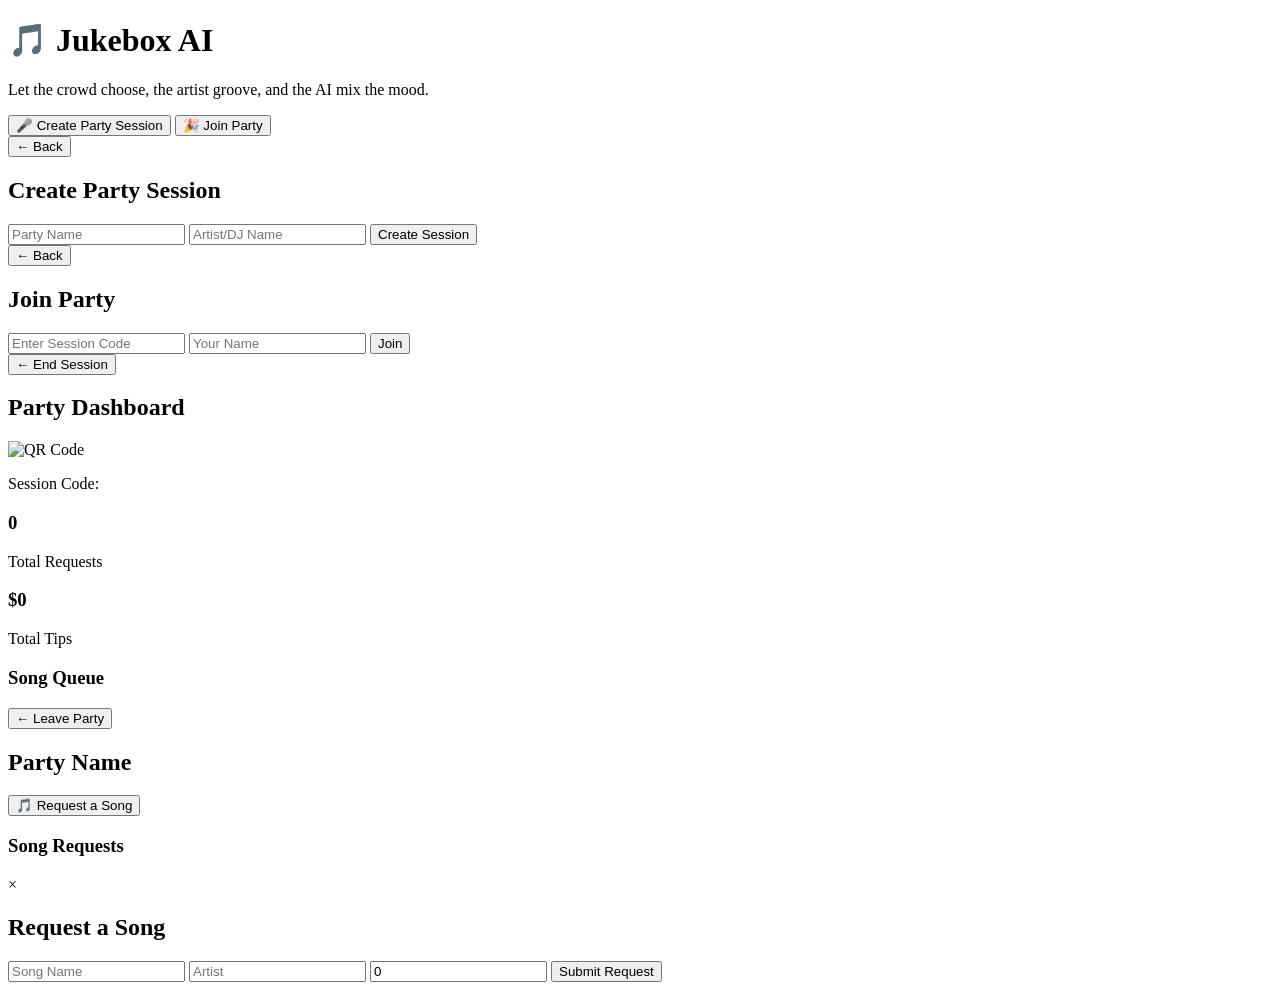
==== frontend/index.html @ 4f9c00af "Add AI DJ capabilities and enhance session management features Introduce AIDJAgent class for playlis" ====
<!DOCTYPE html>
<html lang="en">
<head>
    <meta charset="UTF-8">
    <meta name="viewport" content="width=device-width, initial-scale=1.0">
    <title>Jukebox AI - Party Music Platform</title>
    <link rel="stylesheet" href="/styles.css">
</head>
<body>
    <div id="app">
        <div id="home-screen" class="screen active">
            <div class="container">
                <h1>🎵 Jukebox AI</h1>
                <p class="tagline">Let the crowd choose, the artist groove, and the AI mix the mood.</p>
                
                <div class="button-group">
                    <button class="btn btn-primary" onclick="showScreen('create-screen')">
                        🎤 Create Party Session
                    </button>
                    <button class="btn btn-secondary" onclick="showScreen('join-screen')">
                        🎉 Join Party
                    </button>
                </div>
            </div>
        </div>

        <div id="create-screen" class="screen">
            <div class="container">
                <button class="btn-back" onclick="showScreen('home-screen')">← Back</button>
                <h2>Create Party Session</h2>
                <form onsubmit="createSession(event)">
                    <input type="text" id="party-name" placeholder="Party Name" required>
                    <input type="text" id="artist-name" placeholder="Artist/DJ Name" required>
                    <button type="submit" class="btn btn-primary">Create Session</button>
                </form>
            </div>
        </div>

        <div id="join-screen" class="screen">
            <div class="container">
                <button class="btn-back" onclick="showScreen('home-screen')">← Back</button>
                <h2>Join Party</h2>
                <form onsubmit="joinSession(event)">
                    <input type="text" id="session-code" placeholder="Enter Session Code" required>
                    <input type="text" id="guest-name" placeholder="Your Name" required>
                    <button type="submit" class="btn btn-primary">Join</button>
                </form>
            </div>
        </div>

        <div id="artist-screen" class="screen">
            <div class="container">
                <button class="btn-back" onclick="endSession()">← End Session</button>
                <h2 id="artist-party-name">Party Dashboard</h2>
                <div class="session-info">
                    <div class="qr-container">
                        <img id="qr-code" src="" alt="QR Code">
                        <p>Session Code: <strong id="session-code-display"></strong></p>
                    </div>
                </div>

                <div class="stats">
                    <div class="stat-card">
                        <h3 id="total-requests">0</h3>
                        <p>Total Requests</p>
                    </div>
                    <div class="stat-card">
                        <h3 id="total-tips">$0</h3>
                        <p>Total Tips</p>
                    </div>
                </div>

                <div class="requests-section">
                    <h3>Song Queue</h3>
                    <div id="artist-queue"></div>
                </div>
            </div>
        </div>

        <div id="party-screen" class="screen">
            <div class="container">
                <button class="btn-back" onclick="leaveParty()">← Leave Party</button>
                <h2 id="party-name-display">Party Name</h2>
                
                <button class="btn btn-primary" onclick="showRequestForm()">
                    🎵 Request a Song
                </button>

                <div id="voting-banner" class="voting-banner" style="display: none;">
                    <h3>🗳️ Voting in Progress</h3>
                    <p>Time remaining: <span id="voting-timer">60s</span></p>
                </div>

                <div class="requests-section">
                    <h3>Song Requests</h3>
                    <div id="party-requests"></div>
                </div>
            </div>
        </div>

        <div id="request-modal" class="modal">
            <div class="modal-content">
                <span class="close" onclick="closeRequestForm()">&times;</span>
                <h2>Request a Song</h2>
                <form onsubmit="submitRequest(event)">
                    <input type="text" id="song-name" placeholder="Song Name" required>
                    <input type="text" id="song-artist" placeholder="Artist" required>
                    <input type="number" id="tip-amount" placeholder="Tip Amount ($)" min="0" step="0.01" value="0">
                    <button type="submit" class="btn btn-primary">Submit Request</button>
                </form>
            </div>
        </div>
    </div>

    <script src="/app.js"></script>
</body>
</html>
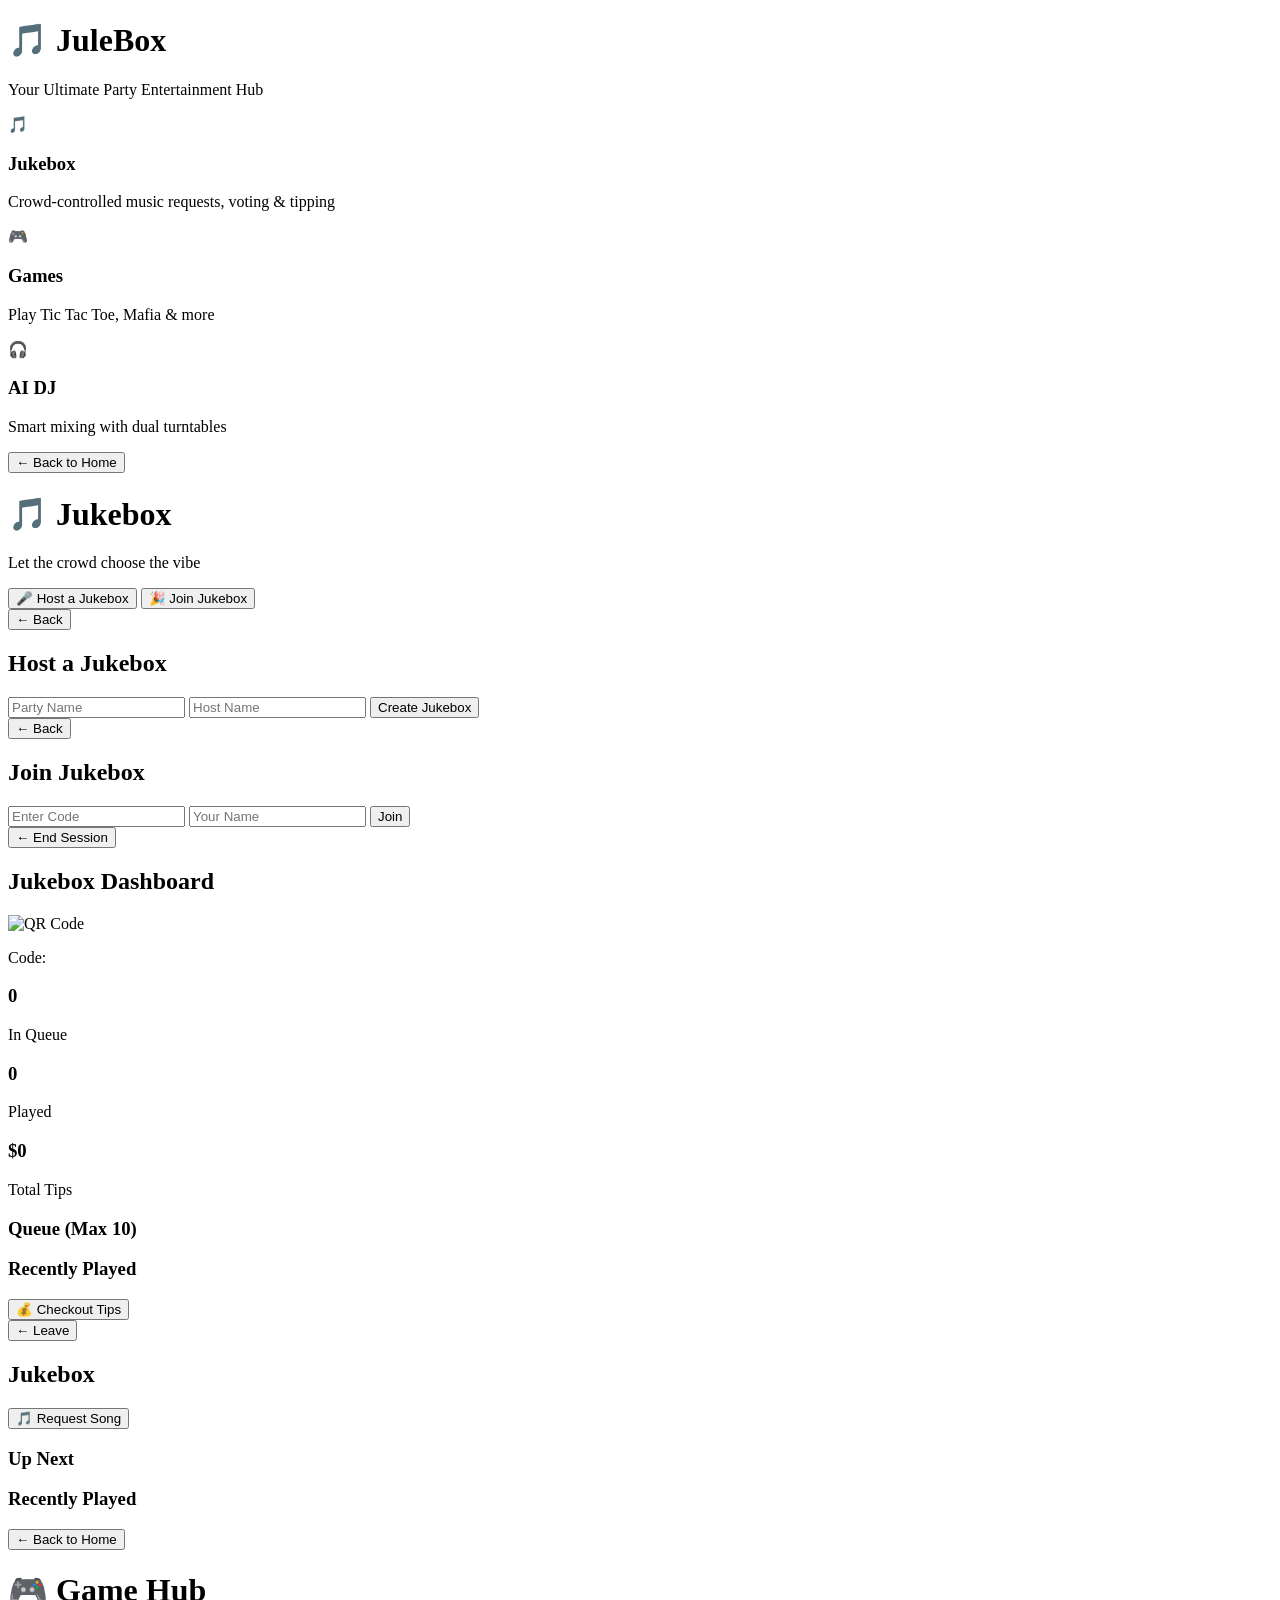
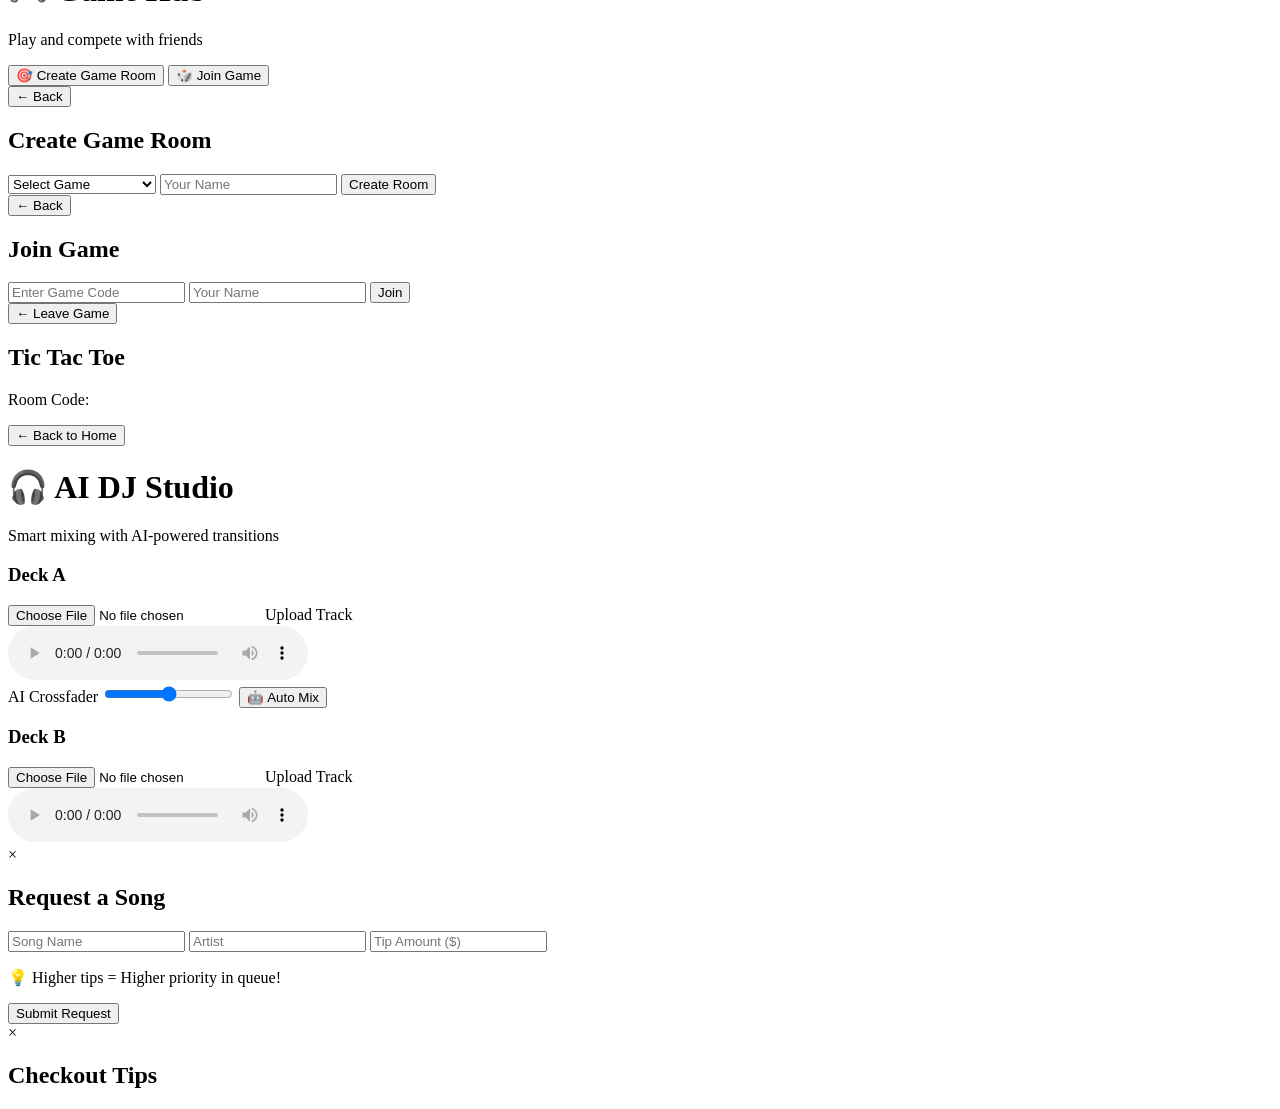
==== commit 40ee7c3c: "Add main navigation and theme-specific styling for app sections Implement a new main navigation stru" ====
--- a/frontend/index.html
+++ b/frontend/index.html
@@ -3,111 +3,254 @@
 <head>
     <meta charset="UTF-8">
     <meta name="viewport" content="width=device-width, initial-scale=1.0">
-    <title>Jukebox AI - Party Music Platform</title>
+    <title>JuleBox - Entertainment Platform</title>
     <link rel="stylesheet" href="/styles.css">
 </head>
 <body>
     <div id="app">
-        <div id="home-screen" class="screen active">
-            <div class="container">
-                <h1>🎵 Jukebox AI</h1>
-                <p class="tagline">Let the crowd choose, the artist groove, and the AI mix the mood.</p>
-                
-                <div class="button-group">
-                    <button class="btn btn-primary" onclick="showScreen('create-screen')">
-                        🎤 Create Party Session
+        <!-- Main Home Screen -->
+        <div id="main-home" class="screen active">
+            <div class="container">
+                <h1>🎵 JuleBox</h1>
+                <p class="tagline">Your Ultimate Party Entertainment Hub</p>
+                
+                <div class="section-cards">
+                    <div class="section-card jukebox-card" onclick="showSection('jukebox')">
+                        <div class="card-icon">🎵</div>
+                        <h3>Jukebox</h3>
+                        <p>Crowd-controlled music requests, voting & tipping</p>
+                    </div>
+                    
+                    <div class="section-card games-card" onclick="showSection('games')">
+                        <div class="card-icon">🎮</div>
+                        <h3>Games</h3>
+                        <p>Play Tic Tac Toe, Mafia & more</p>
+                    </div>
+                    
+                    <div class="section-card aidj-card" onclick="showSection('ai-dj')">
+                        <div class="card-icon">🎧</div>
+                        <h3>AI DJ</h3>
+                        <p>Smart mixing with dual turntables</p>
+                    </div>
+                </div>
+            </div>
+        </div>
+
+        <!-- JUKEBOX SECTION -->
+        <div id="jukebox-section" class="screen jukebox-theme">
+            <div class="container">
+                <button class="btn-back" onclick="backToHome()">← Back to Home</button>
+                
+                <div id="jukebox-home" class="sub-screen active">
+                    <h1>🎵 Jukebox</h1>
+                    <p class="tagline">Let the crowd choose the vibe</p>
+                    
+                    <div class="button-group">
+                        <button class="btn btn-primary" onclick="showJukeboxScreen('create-jukebox')">
+                            🎤 Host a Jukebox
+                        </button>
+                        <button class="btn btn-secondary" onclick="showJukeboxScreen('join-jukebox')">
+                            🎉 Join Jukebox
+                        </button>
+                    </div>
+                </div>
+
+                <div id="create-jukebox" class="sub-screen">
+                    <button class="btn-back" onclick="showJukeboxScreen('jukebox-home')">← Back</button>
+                    <h2>Host a Jukebox</h2>
+                    <form onsubmit="createJukebox(event)">
+                        <input type="text" id="jukebox-name" placeholder="Party Name" required>
+                        <input type="text" id="host-name" placeholder="Host Name" required>
+                        <button type="submit" class="btn btn-primary">Create Jukebox</button>
+                    </form>
+                </div>
+
+                <div id="join-jukebox" class="sub-screen">
+                    <button class="btn-back" onclick="showJukeboxScreen('jukebox-home')">← Back</button>
+                    <h2>Join Jukebox</h2>
+                    <form onsubmit="joinJukebox(event)">
+                        <input type="text" id="jukebox-code" placeholder="Enter Code" required>
+                        <input type="text" id="guest-name-jukebox" placeholder="Your Name" required>
+                        <button type="submit" class="btn btn-primary">Join</button>
+                    </form>
+                </div>
+
+                <div id="host-dashboard" class="sub-screen">
+                    <button class="btn-back" onclick="endJukebox()">← End Session</button>
+                    <h2 id="host-jukebox-name">Jukebox Dashboard</h2>
+                    <div class="session-info">
+                        <div class="qr-container">
+                            <img id="jukebox-qr" src="" alt="QR Code">
+                            <p>Code: <strong id="jukebox-code-display"></strong></p>
+                        </div>
+                    </div>
+
+                    <div class="stats">
+                        <div class="stat-card">
+                            <h3 id="queue-count">0</h3>
+                            <p>In Queue</p>
+                        </div>
+                        <div class="stat-card">
+                            <h3 id="played-count">0</h3>
+                            <p>Played</p>
+                        </div>
+                        <div class="stat-card">
+                            <h3 id="host-tips">$0</h3>
+                            <p>Total Tips</p>
+                        </div>
+                    </div>
+
+                    <div class="jukebox-sections">
+                        <div class="jukebox-queue">
+                            <h3>Queue (Max 10)</h3>
+                            <div id="host-queue"></div>
+                        </div>
+                        <div class="jukebox-played">
+                            <h3>Recently Played</h3>
+                            <div id="host-played"></div>
+                        </div>
+                    </div>
+
+                    <button class="btn btn-checkout" onclick="showCheckout()">💰 Checkout Tips</button>
+                </div>
+
+                <div id="guest-jukebox" class="sub-screen">
+                    <button class="btn-back" onclick="leaveJukebox()">← Leave</button>
+                    <h2 id="guest-jukebox-name">Jukebox</h2>
+                    
+                    <button class="btn btn-primary" onclick="showRequestForm()">
+                        🎵 Request Song
                     </button>
-                    <button class="btn btn-secondary" onclick="showScreen('join-screen')">
-                        🎉 Join Party
-                    </button>
-                </div>
-            </div>
-        </div>
-
-        <div id="create-screen" class="screen">
-            <div class="container">
-                <button class="btn-back" onclick="showScreen('home-screen')">← Back</button>
-                <h2>Create Party Session</h2>
-                <form onsubmit="createSession(event)">
-                    <input type="text" id="party-name" placeholder="Party Name" required>
-                    <input type="text" id="artist-name" placeholder="Artist/DJ Name" required>
-                    <button type="submit" class="btn btn-primary">Create Session</button>
-                </form>
-            </div>
-        </div>
-
-        <div id="join-screen" class="screen">
-            <div class="container">
-                <button class="btn-back" onclick="showScreen('home-screen')">← Back</button>
-                <h2>Join Party</h2>
-                <form onsubmit="joinSession(event)">
-                    <input type="text" id="session-code" placeholder="Enter Session Code" required>
-                    <input type="text" id="guest-name" placeholder="Your Name" required>
-                    <button type="submit" class="btn btn-primary">Join</button>
-                </form>
-            </div>
-        </div>
-
-        <div id="artist-screen" class="screen">
-            <div class="container">
-                <button class="btn-back" onclick="endSession()">← End Session</button>
-                <h2 id="artist-party-name">Party Dashboard</h2>
-                <div class="session-info">
-                    <div class="qr-container">
-                        <img id="qr-code" src="" alt="QR Code">
-                        <p>Session Code: <strong id="session-code-display"></strong></p>
-                    </div>
-                </div>
-
-                <div class="stats">
-                    <div class="stat-card">
-                        <h3 id="total-requests">0</h3>
-                        <p>Total Requests</p>
-                    </div>
-                    <div class="stat-card">
-                        <h3 id="total-tips">$0</h3>
-                        <p>Total Tips</p>
-                    </div>
-                </div>
-
-                <div class="requests-section">
-                    <h3>Song Queue</h3>
-                    <div id="artist-queue"></div>
-                </div>
-            </div>
-        </div>
-
-        <div id="party-screen" class="screen">
-            <div class="container">
-                <button class="btn-back" onclick="leaveParty()">← Leave Party</button>
-                <h2 id="party-name-display">Party Name</h2>
-                
-                <button class="btn btn-primary" onclick="showRequestForm()">
-                    🎵 Request a Song
-                </button>
-
-                <div id="voting-banner" class="voting-banner" style="display: none;">
-                    <h3>🗳️ Voting in Progress</h3>
-                    <p>Time remaining: <span id="voting-timer">60s</span></p>
-                </div>
-
-                <div class="requests-section">
-                    <h3>Song Requests</h3>
-                    <div id="party-requests"></div>
-                </div>
-            </div>
-        </div>
-
+
+                    <div class="jukebox-sections">
+                        <div class="jukebox-queue">
+                            <h3>Up Next</h3>
+                            <div id="guest-queue"></div>
+                        </div>
+                        <div class="jukebox-played">
+                            <h3>Recently Played</h3>
+                            <div id="guest-played"></div>
+                        </div>
+                    </div>
+                </div>
+            </div>
+        </div>
+
+        <!-- GAMES SECTION -->
+        <div id="games-section" class="screen games-theme">
+            <div class="container">
+                <button class="btn-back" onclick="backToHome()">← Back to Home</button>
+                
+                <div id="games-home" class="sub-screen active">
+                    <h1>🎮 Game Hub</h1>
+                    <p class="tagline">Play and compete with friends</p>
+                    
+                    <div class="button-group">
+                        <button class="btn btn-primary" onclick="showGamesScreen('create-game')">
+                            🎯 Create Game Room
+                        </button>
+                        <button class="btn btn-secondary" onclick="showGamesScreen('join-game')">
+                            🎲 Join Game
+                        </button>
+                    </div>
+                </div>
+
+                <div id="create-game" class="sub-screen">
+                    <button class="btn-back" onclick="showGamesScreen('games-home')">← Back</button>
+                    <h2>Create Game Room</h2>
+                    <form onsubmit="createGameRoom(event)">
+                        <select id="game-type" required>
+                            <option value="">Select Game</option>
+                            <option value="tictactoe">Tic Tac Toe</option>
+                            <option value="mafia" disabled>Mafia (Coming Soon)</option>
+                        </select>
+                        <input type="text" id="game-host-name" placeholder="Your Name" required>
+                        <button type="submit" class="btn btn-primary">Create Room</button>
+                    </form>
+                </div>
+
+                <div id="join-game" class="sub-screen">
+                    <button class="btn-back" onclick="showGamesScreen('games-home')">← Back</button>
+                    <h2>Join Game</h2>
+                    <form onsubmit="joinGameRoom(event)">
+                        <input type="text" id="game-code" placeholder="Enter Game Code" required>
+                        <input type="text" id="game-player-name" placeholder="Your Name" required>
+                        <button type="submit" class="btn btn-primary">Join</button>
+                    </form>
+                </div>
+
+                <div id="tictactoe-game" class="sub-screen">
+                    <button class="btn-back" onclick="leaveGame()">← Leave Game</button>
+                    <h2>Tic Tac Toe</h2>
+                    <div class="game-info">
+                        <p>Room Code: <strong id="ttt-room-code"></strong></p>
+                        <p id="ttt-turn-info"></p>
+                    </div>
+                    <div id="tictactoe-board" class="ttt-board"></div>
+                    <p id="ttt-result"></p>
+                </div>
+            </div>
+        </div>
+
+        <!-- AI DJ SECTION -->
+        <div id="aidj-section" class="screen aidj-theme">
+            <div class="container">
+                <button class="btn-back" onclick="backToHome()">← Back to Home</button>
+                
+                <h1>🎧 AI DJ Studio</h1>
+                <p class="tagline">Smart mixing with AI-powered transitions</p>
+                
+                <div class="turntables">
+                    <div class="turntable">
+                        <h3>Deck A</h3>
+                        <div class="track-upload">
+                            <input type="file" id="deck-a-file" accept="audio/*" onchange="loadTrack('a', this)">
+                            <label for="deck-a-file">Upload Track</label>
+                        </div>
+                        <div id="deck-a-info" class="track-info"></div>
+                        <audio id="deck-a-player" controls></audio>
+                    </div>
+                    
+                    <div class="crossfader">
+                        <label>AI Crossfader</label>
+                        <input type="range" id="crossfader" min="0" max="100" value="50">
+                        <button class="btn btn-primary" onclick="aiAutoMix()">🤖 Auto Mix</button>
+                    </div>
+                    
+                    <div class="turntable">
+                        <h3>Deck B</h3>
+                        <div class="track-upload">
+                            <input type="file" id="deck-b-file" accept="audio/*" onchange="loadTrack('b', this)">
+                            <label for="deck-b-file">Upload Track</label>
+                        </div>
+                        <div id="deck-b-info" class="track-info"></div>
+                        <audio id="deck-b-player" controls></audio>
+                    </div>
+                </div>
+            </div>
+        </div>
+
+        <!-- Request Modal -->
         <div id="request-modal" class="modal">
-            <div class="modal-content">
+            <div class="modal-content jukebox-modal">
                 <span class="close" onclick="closeRequestForm()">&times;</span>
                 <h2>Request a Song</h2>
-                <form onsubmit="submitRequest(event)">
+                <form onsubmit="submitSongRequest(event)">
                     <input type="text" id="song-name" placeholder="Song Name" required>
                     <input type="text" id="song-artist" placeholder="Artist" required>
-                    <input type="number" id="tip-amount" placeholder="Tip Amount ($)" min="0" step="0.01" value="0">
+                    <input type="number" id="tip-amount" placeholder="Tip Amount ($)" min="1" step="0.01" required>
+                    <p class="tip-note">💡 Higher tips = Higher priority in queue!</p>
                     <button type="submit" class="btn btn-primary">Submit Request</button>
                 </form>
+            </div>
+        </div>
+
+        <!-- Checkout Modal -->
+        <div id="checkout-modal" class="modal">
+            <div class="modal-content">
+                <span class="close" onclick="closeCheckout()">&times;</span>
+                <h2>Checkout Tips</h2>
+                <div id="checkout-info"></div>
             </div>
         </div>
     </div>
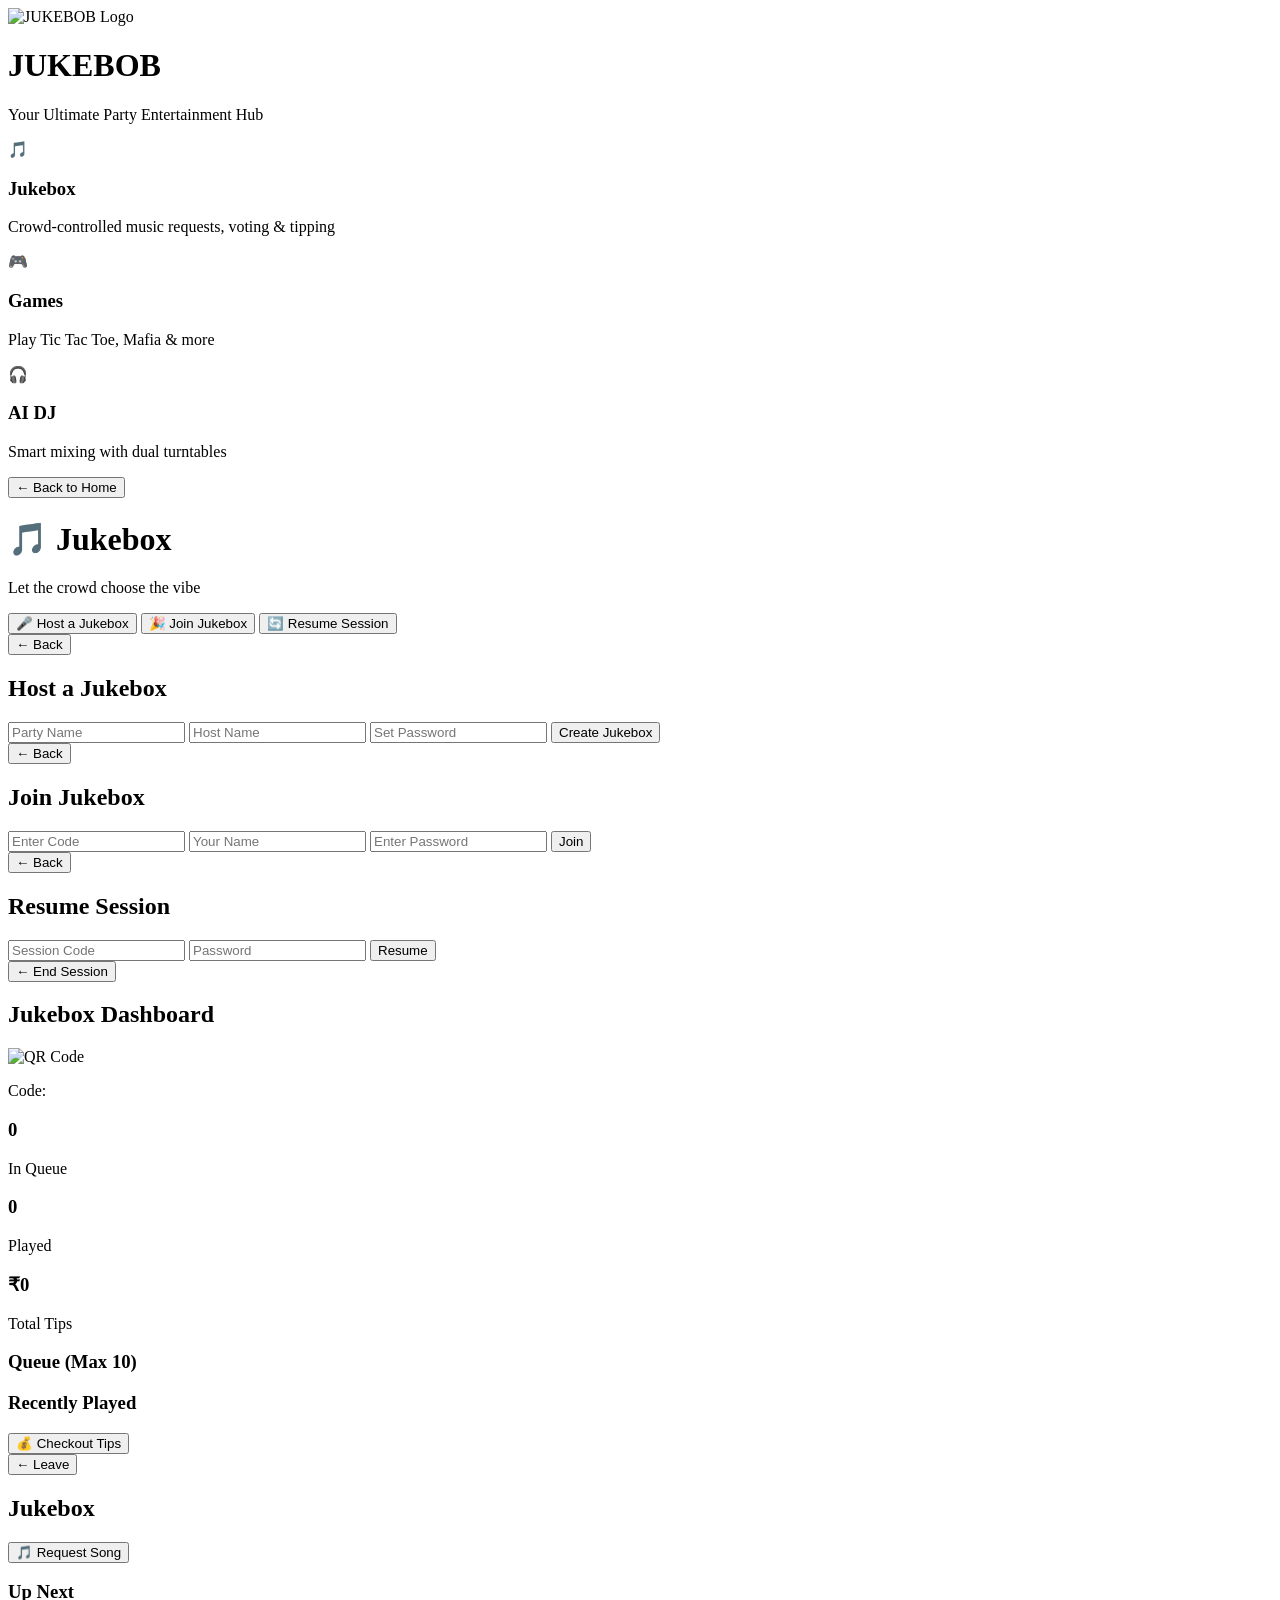
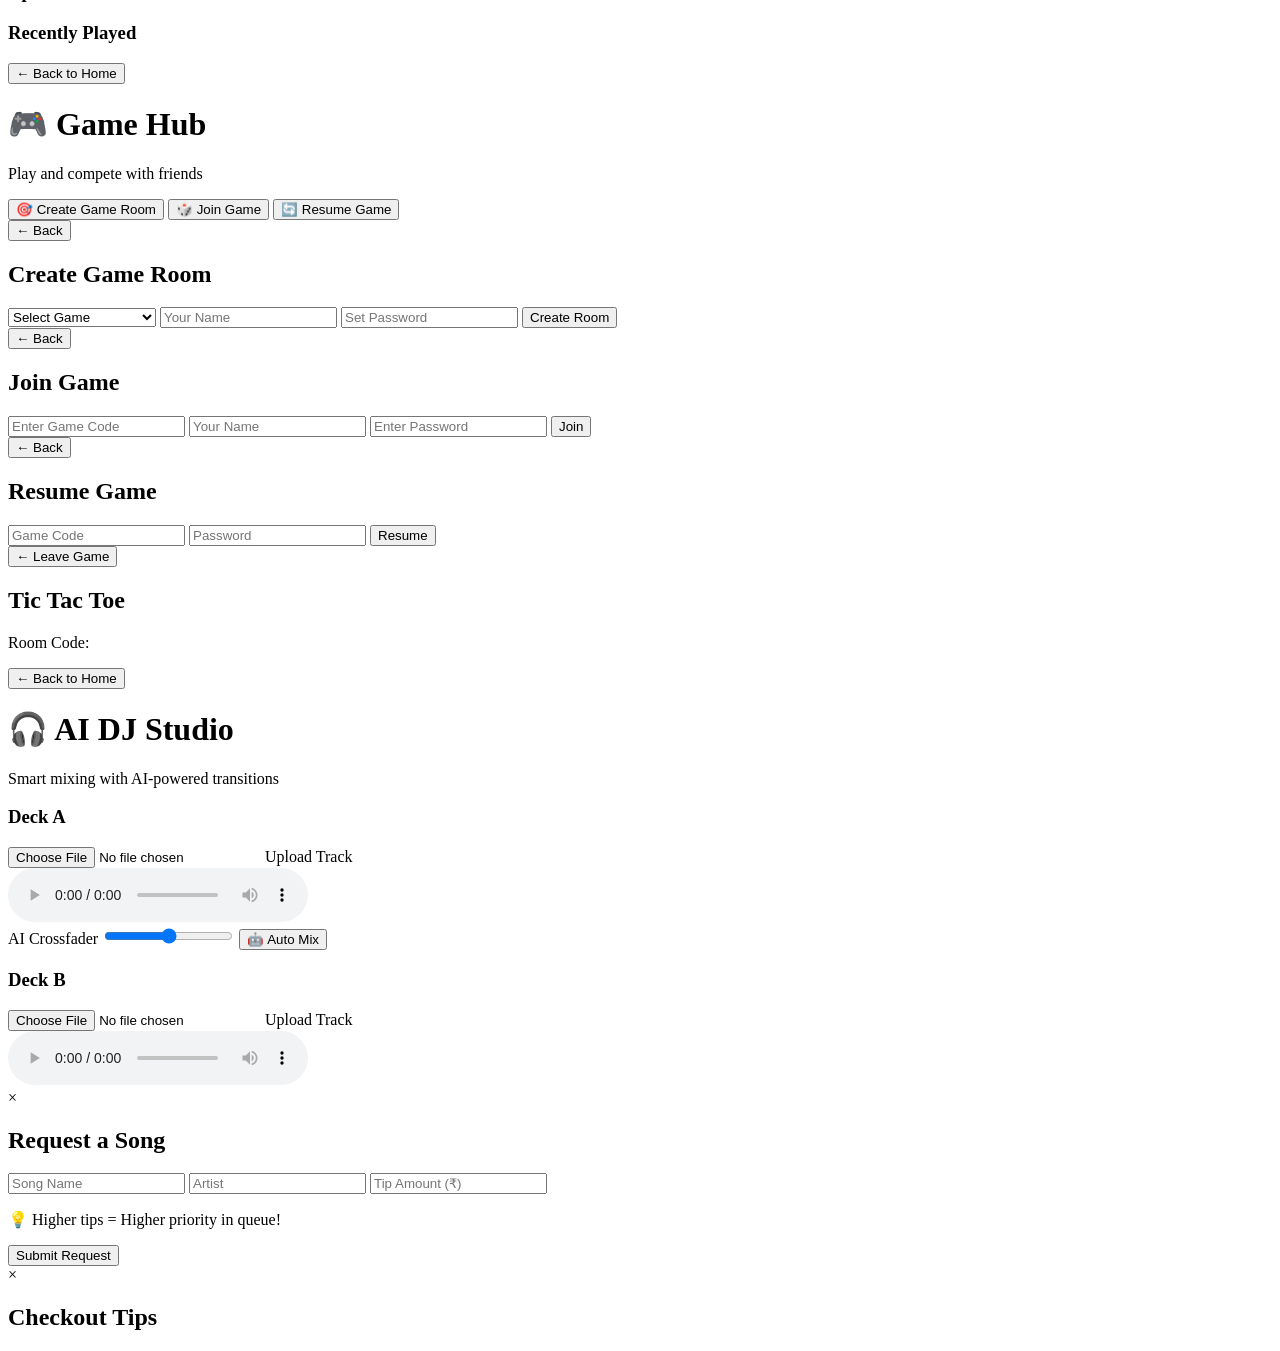
==== commit 595ae6a2: "Enhance jukebox and game sessions with passwords and history persistence Implement password protecti" ====
--- a/frontend/index.html
+++ b/frontend/index.html
@@ -3,15 +3,17 @@
 <head>
     <meta charset="UTF-8">
     <meta name="viewport" content="width=device-width, initial-scale=1.0">
-    <title>JuleBox - Entertainment Platform</title>
+    <title>JUKEBOB - Entertainment Platform</title>
     <link rel="stylesheet" href="/styles.css">
+    <link rel="icon" href="/icon.png" type="image/png">
 </head>
 <body>
     <div id="app">
         <!-- Main Home Screen -->
         <div id="main-home" class="screen active">
             <div class="container">
-                <h1>🎵 JuleBox</h1>
+                <img src="/logo.png" alt="JUKEBOB Logo" class="main-logo">
+                <h1>JUKEBOB</h1>
                 <p class="tagline">Your Ultimate Party Entertainment Hub</p>
                 
                 <div class="section-cards">
@@ -51,6 +53,9 @@
                         </button>
                         <button class="btn btn-secondary" onclick="showJukeboxScreen('join-jukebox')">
                             🎉 Join Jukebox
+                        </button>
+                        <button class="btn btn-tertiary" onclick="showJukeboxScreen('resume-jukebox')">
+                            🔄 Resume Session
                         </button>
                     </div>
                 </div>
@@ -61,6 +66,7 @@
                     <form onsubmit="createJukebox(event)">
                         <input type="text" id="jukebox-name" placeholder="Party Name" required>
                         <input type="text" id="host-name" placeholder="Host Name" required>
+                        <input type="password" id="jukebox-password" placeholder="Set Password" required>
                         <button type="submit" class="btn btn-primary">Create Jukebox</button>
                     </form>
                 </div>
@@ -71,7 +77,18 @@
                     <form onsubmit="joinJukebox(event)">
                         <input type="text" id="jukebox-code" placeholder="Enter Code" required>
                         <input type="text" id="guest-name-jukebox" placeholder="Your Name" required>
+                        <input type="password" id="jukebox-join-password" placeholder="Enter Password" required>
                         <button type="submit" class="btn btn-primary">Join</button>
+                    </form>
+                </div>
+
+                <div id="resume-jukebox" class="sub-screen">
+                    <button class="btn-back" onclick="showJukeboxScreen('jukebox-home')">← Back</button>
+                    <h2>Resume Session</h2>
+                    <form onsubmit="resumeJukebox(event)">
+                        <input type="text" id="resume-jukebox-code" placeholder="Session Code" required>
+                        <input type="password" id="resume-jukebox-password" placeholder="Password" required>
+                        <button type="submit" class="btn btn-primary">Resume</button>
                     </form>
                 </div>
 
@@ -95,7 +112,7 @@
                             <p>Played</p>
                         </div>
                         <div class="stat-card">
-                            <h3 id="host-tips">$0</h3>
+                            <h3 id="host-tips">₹0</h3>
                             <p>Total Tips</p>
                         </div>
                     </div>
@@ -151,6 +168,9 @@
                         </button>
                         <button class="btn btn-secondary" onclick="showGamesScreen('join-game')">
                             🎲 Join Game
+                        </button>
+                        <button class="btn btn-tertiary" onclick="showGamesScreen('resume-game')">
+                            🔄 Resume Game
                         </button>
                     </div>
                 </div>
@@ -165,6 +185,7 @@
                             <option value="mafia" disabled>Mafia (Coming Soon)</option>
                         </select>
                         <input type="text" id="game-host-name" placeholder="Your Name" required>
+                        <input type="password" id="game-password" placeholder="Set Password" required>
                         <button type="submit" class="btn btn-primary">Create Room</button>
                     </form>
                 </div>
@@ -175,7 +196,18 @@
                     <form onsubmit="joinGameRoom(event)">
                         <input type="text" id="game-code" placeholder="Enter Game Code" required>
                         <input type="text" id="game-player-name" placeholder="Your Name" required>
+                        <input type="password" id="game-join-password" placeholder="Enter Password" required>
                         <button type="submit" class="btn btn-primary">Join</button>
+                    </form>
+                </div>
+
+                <div id="resume-game" class="sub-screen">
+                    <button class="btn-back" onclick="showGamesScreen('games-home')">← Back</button>
+                    <h2>Resume Game</h2>
+                    <form onsubmit="resumeGame(event)">
+                        <input type="text" id="resume-game-code" placeholder="Game Code" required>
+                        <input type="password" id="resume-game-password" placeholder="Password" required>
+                        <button type="submit" class="btn btn-primary">Resume</button>
                     </form>
                 </div>
 
@@ -193,7 +225,7 @@
         </div>
 
         <!-- AI DJ SECTION -->
-        <div id="aidj-section" class="screen aidj-theme">
+        <div id="ai-dj-section" class="screen aidj-theme">
             <div class="container">
                 <button class="btn-back" onclick="backToHome()">← Back to Home</button>
                 
@@ -238,7 +270,7 @@
                 <form onsubmit="submitSongRequest(event)">
                     <input type="text" id="song-name" placeholder="Song Name" required>
                     <input type="text" id="song-artist" placeholder="Artist" required>
-                    <input type="number" id="tip-amount" placeholder="Tip Amount ($)" min="1" step="0.01" required>
+                    <input type="number" id="tip-amount" placeholder="Tip Amount (₹)" min="1" step="0.01" required>
                     <p class="tip-note">💡 Higher tips = Higher priority in queue!</p>
                     <button type="submit" class="btn btn-primary">Submit Request</button>
                 </form>
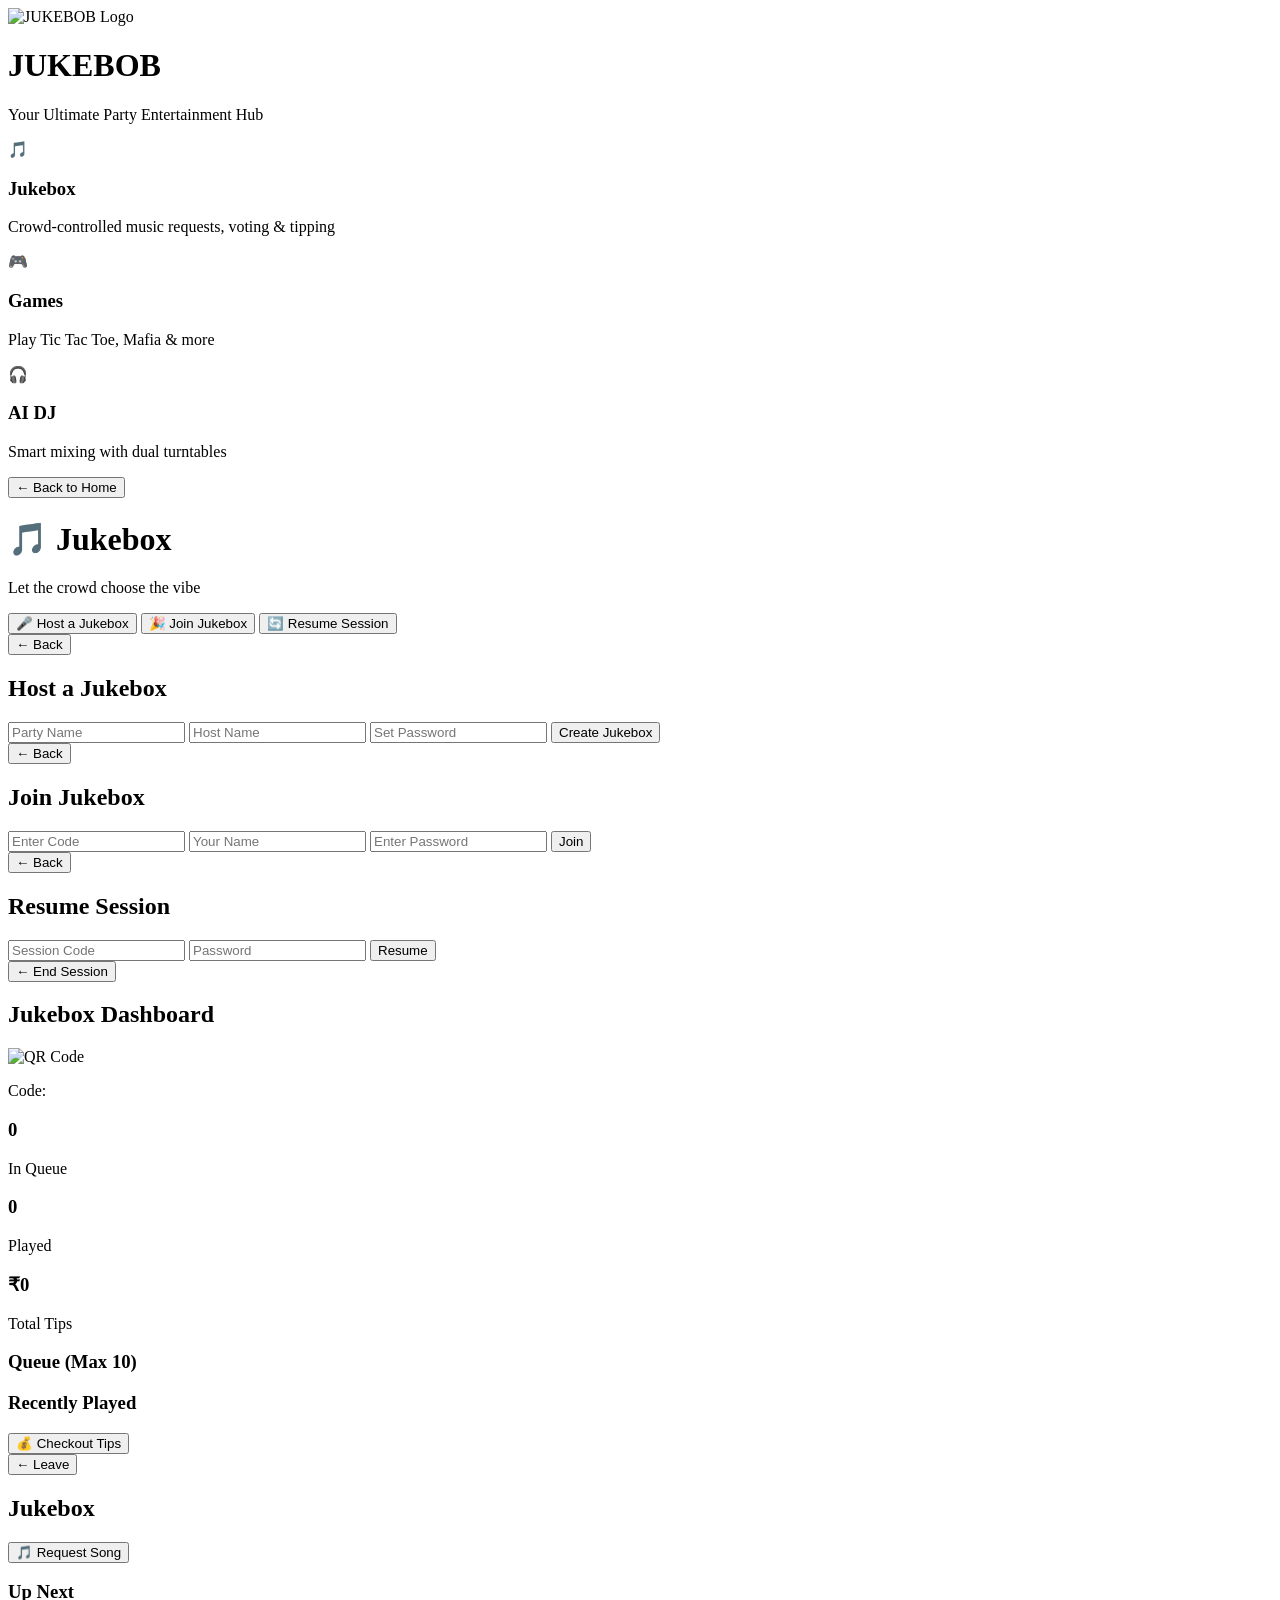
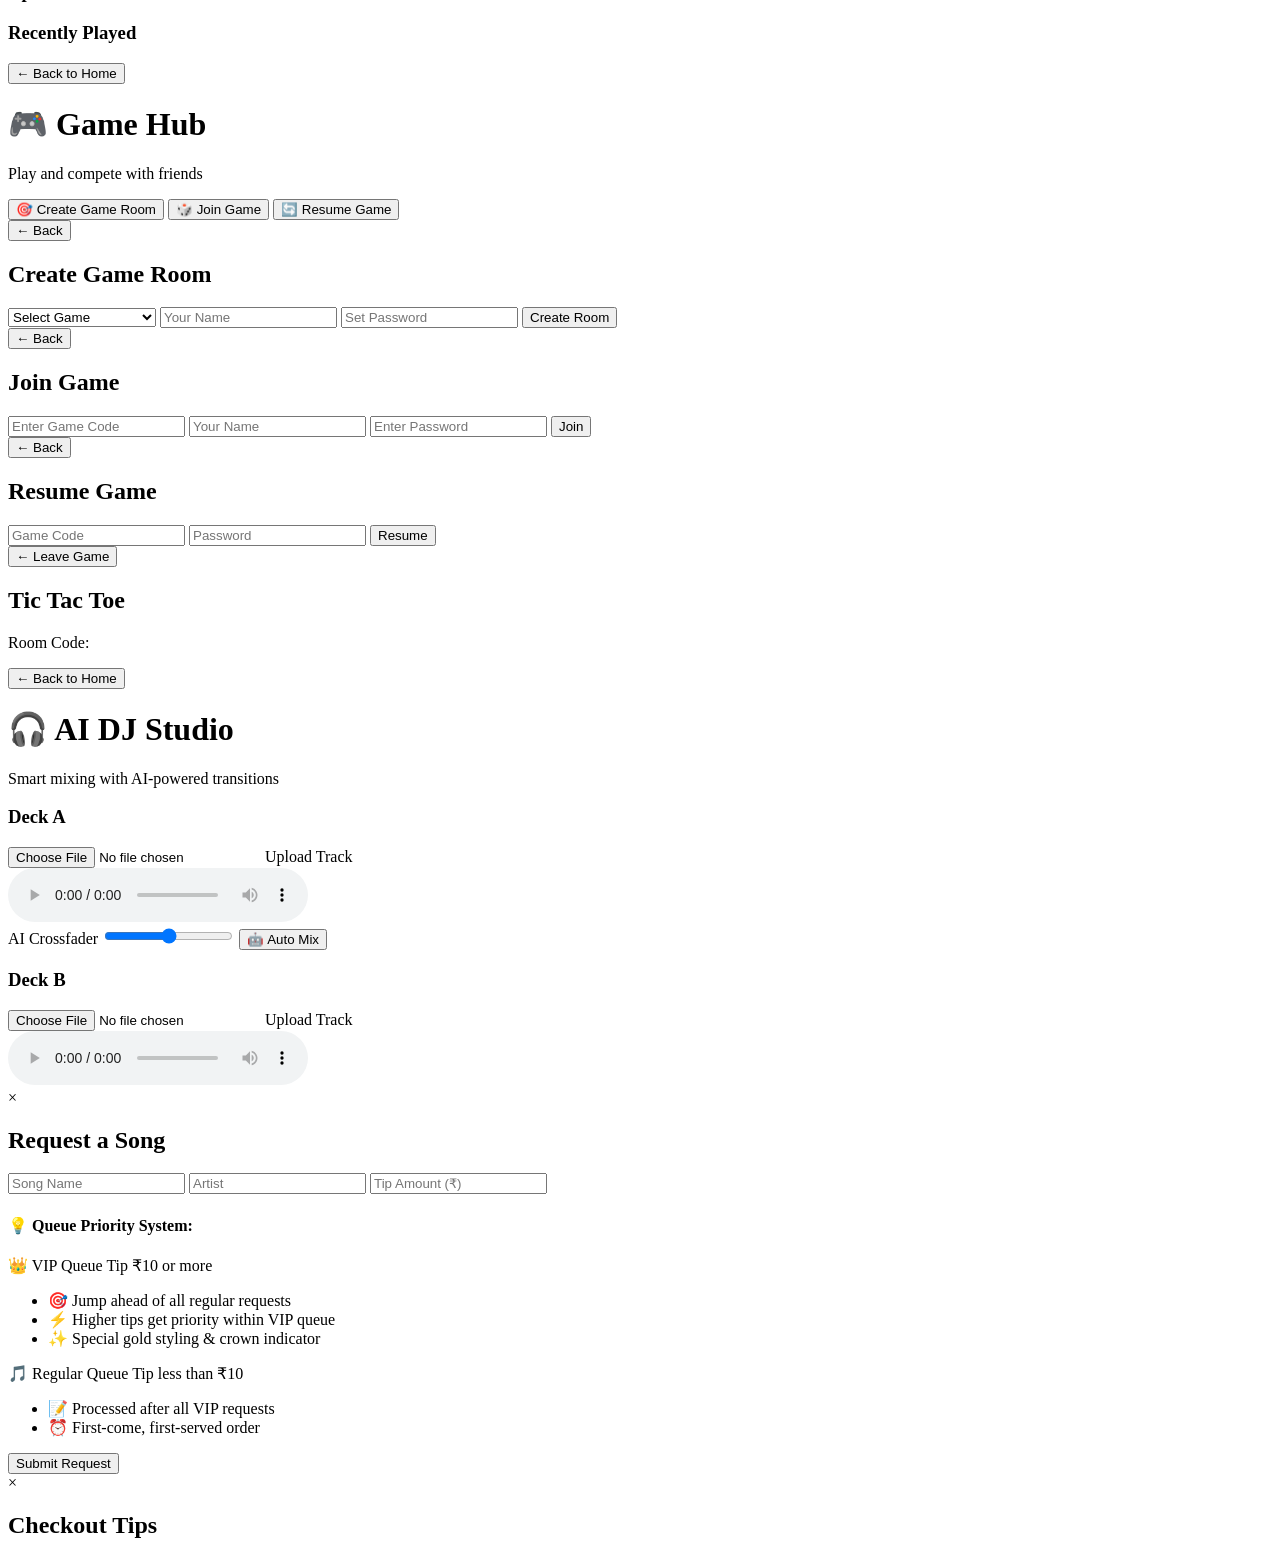
==== commit 5a0b6459: "Prioritize songs in the queue based on tip amount Segregates songs into VIP and Regular queues based" ====
--- a/frontend/index.html
+++ b/frontend/index.html
@@ -270,8 +270,29 @@
                 <form onsubmit="submitSongRequest(event)">
                     <input type="text" id="song-name" placeholder="Song Name" required>
                     <input type="text" id="song-artist" placeholder="Artist" required>
-                    <input type="number" id="tip-amount" placeholder="Tip Amount (₹)" min="1" step="0.01" required>
-                    <p class="tip-note">💡 Higher tips = Higher priority in queue!</p>
+                    <input type="number" id="tip-amount" placeholder="Tip Amount (₹)" min="0" step="0.01">
+                    
+                    <div class="vip-benefits-info">
+                        <h4>💡 Queue Priority System:</h4>
+                        <div class="queue-tier">
+                            <span class="tier-badge vip">👑 VIP Queue</span>
+                            <span class="tier-requirement">Tip ₹10 or more</span>
+                        </div>
+                        <ul class="benefits-list">
+                            <li>🎯 Jump ahead of all regular requests</li>
+                            <li>⚡ Higher tips get priority within VIP queue</li>
+                            <li>✨ Special gold styling & crown indicator</li>
+                        </ul>
+                        <div class="queue-tier">
+                            <span class="tier-badge regular">🎵 Regular Queue</span>
+                            <span class="tier-requirement">Tip less than ₹10</span>
+                        </div>
+                        <ul class="benefits-list">
+                            <li>📝 Processed after all VIP requests</li>
+                            <li>⏰ First-come, first-served order</li>
+                        </ul>
+                    </div>
+                    
                     <button type="submit" class="btn btn-primary">Submit Request</button>
                 </form>
             </div>
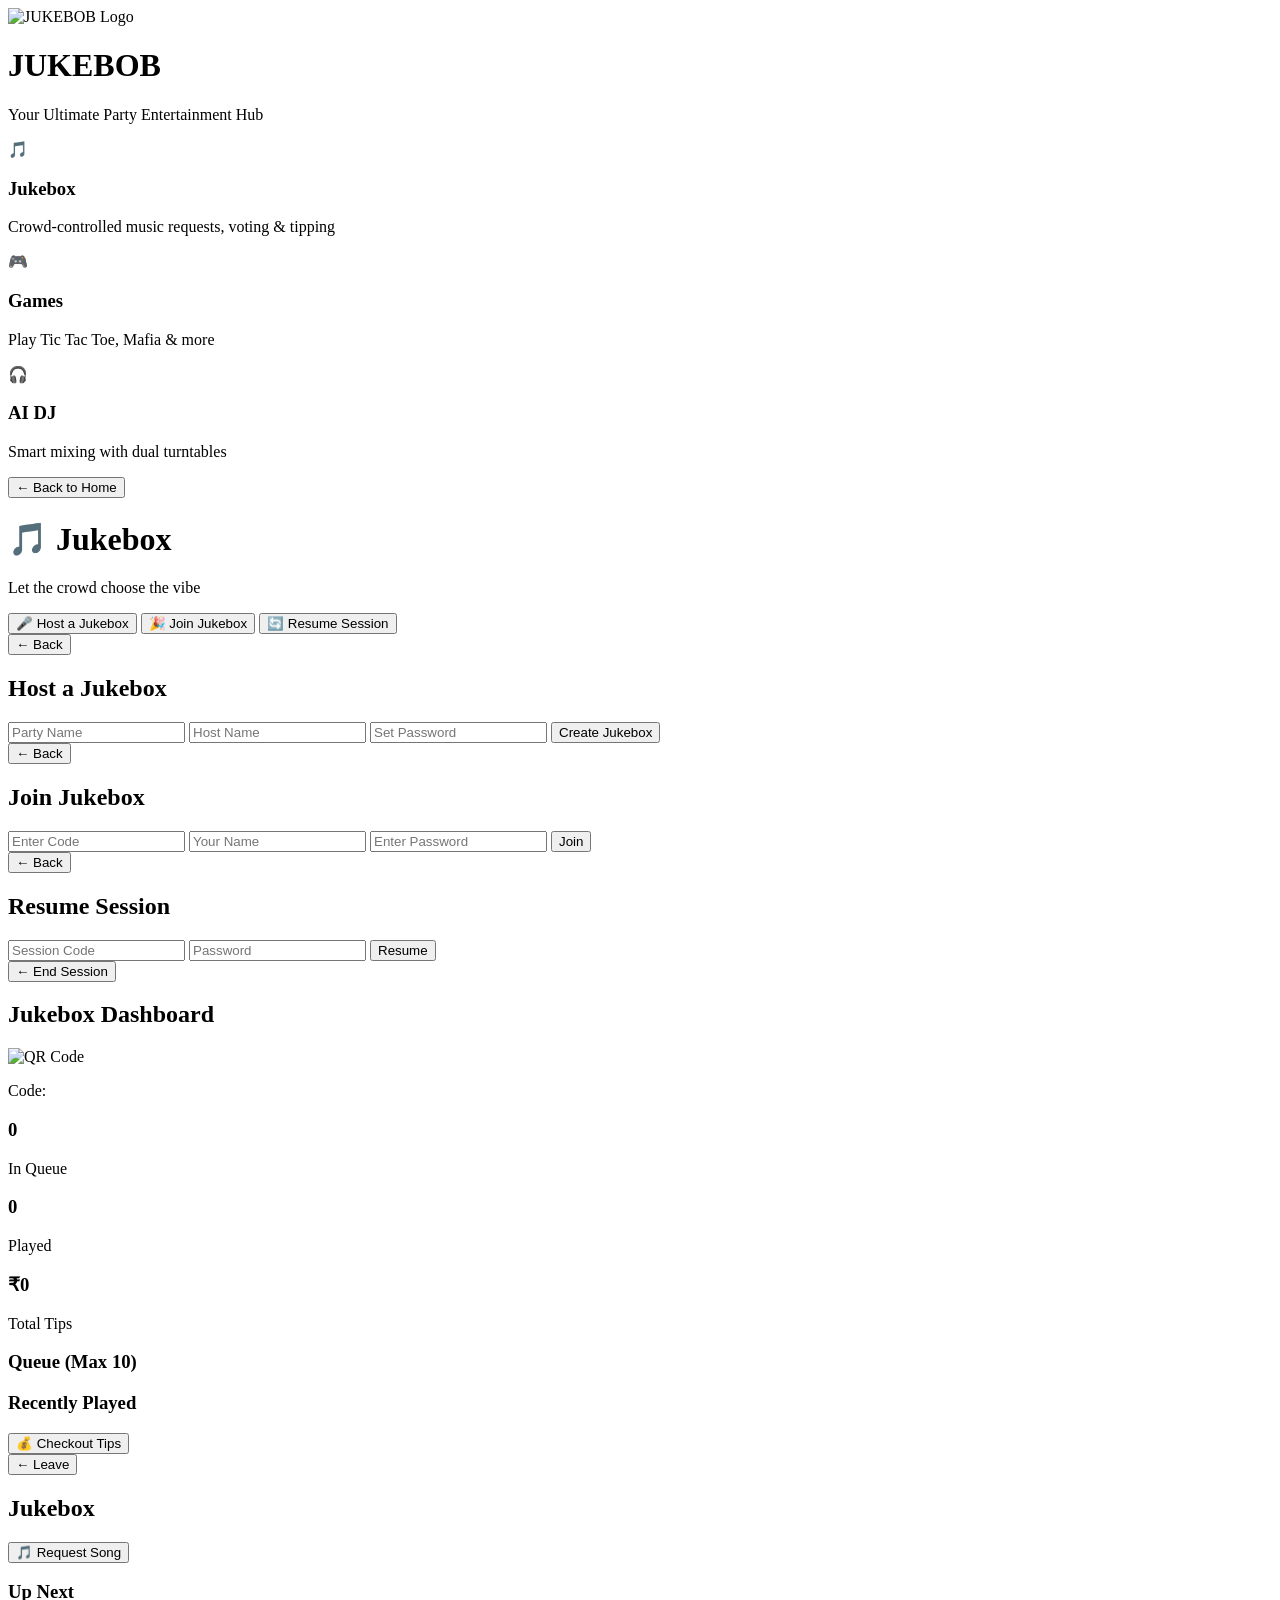
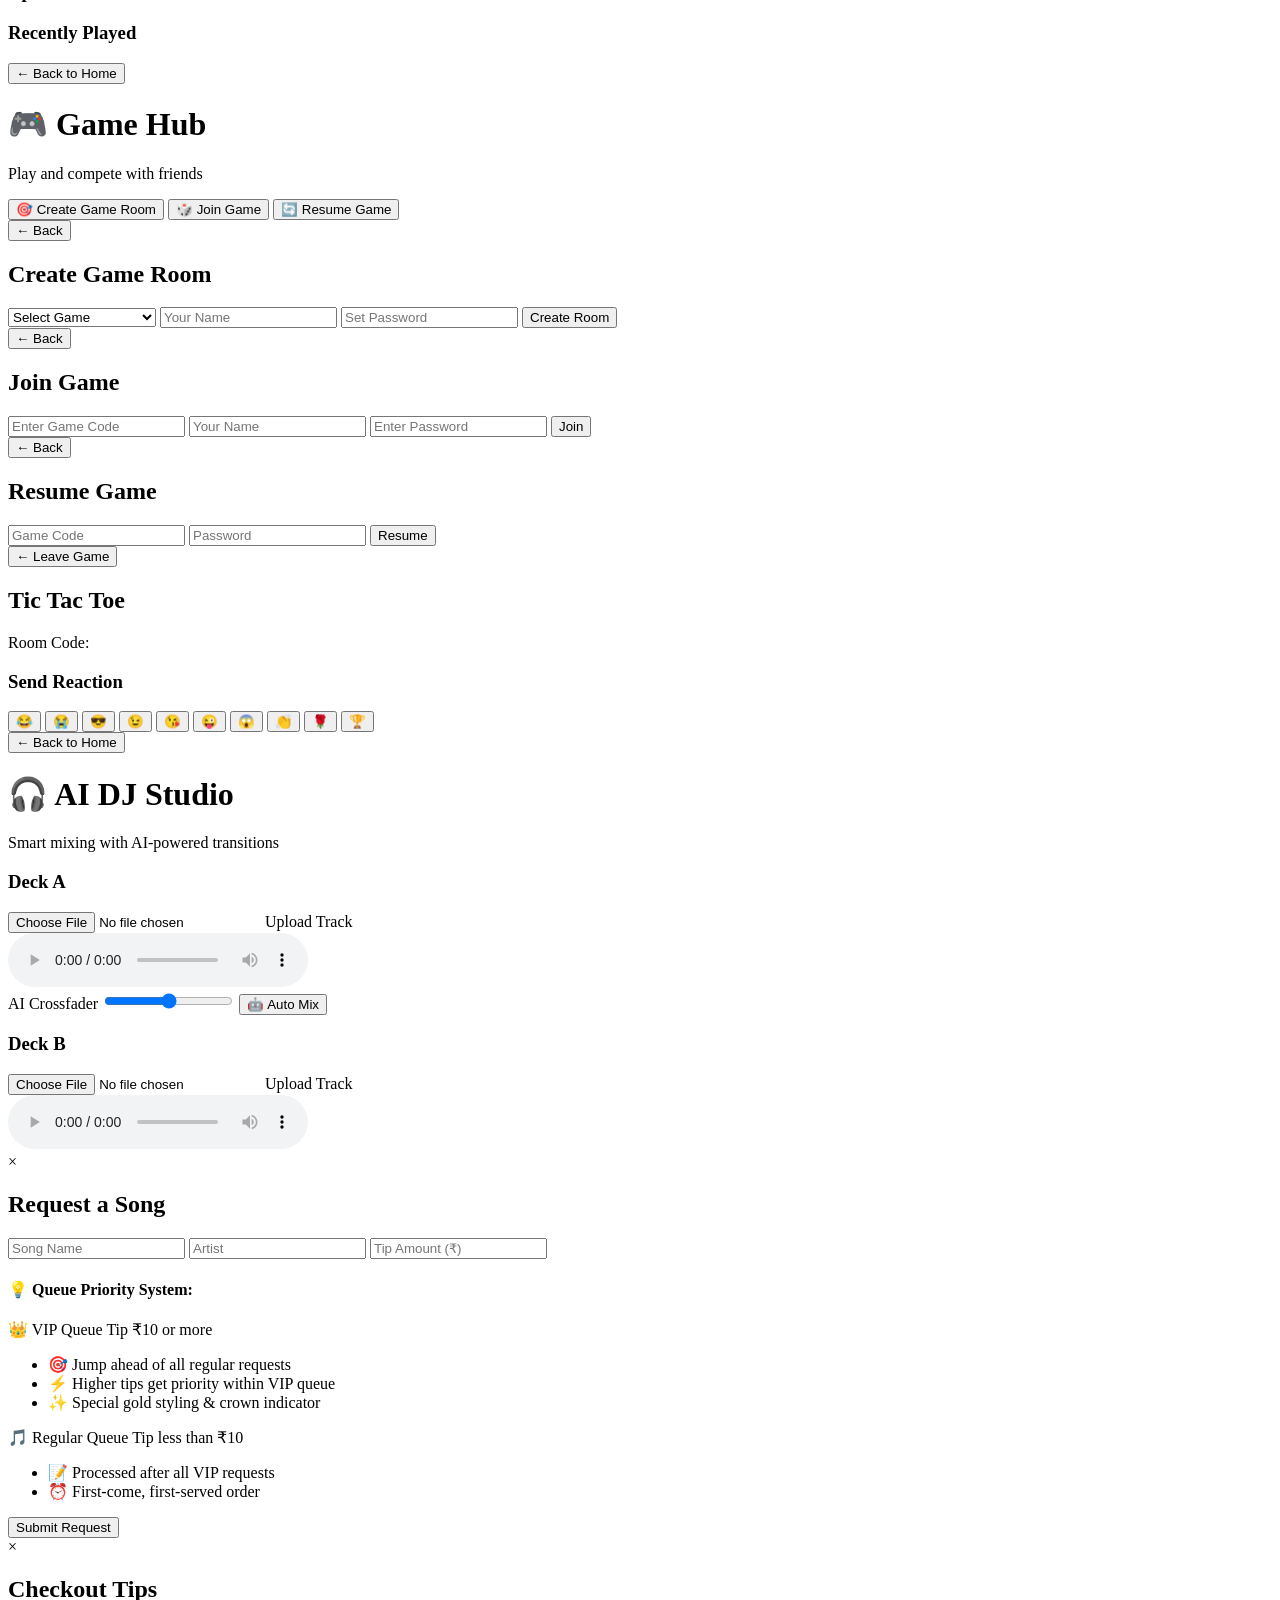
==== commit 64326375: "Add emoji reactions to games and improve game session handling Implement a new API endpoint and fron" ====
--- a/frontend/index.html
+++ b/frontend/index.html
@@ -220,6 +220,26 @@
                     </div>
                     <div id="tictactoe-board" class="ttt-board"></div>
                     <p id="ttt-result"></p>
+                    
+                    <!-- Emoji Reaction Panel -->
+                    <div id="emoji-panel" class="emoji-panel">
+                        <h3>Send Reaction</h3>
+                        <div class="emoji-grid">
+                            <button class="emoji-btn" onclick="sendEmoji('😂')" title="Laughing">😂</button>
+                            <button class="emoji-btn" onclick="sendEmoji('😭')" title="Crying">😭</button>
+                            <button class="emoji-btn" onclick="sendEmoji('😎')" title="Attitude">😎</button>
+                            <button class="emoji-btn" onclick="sendEmoji('😉')" title="Wink">😉</button>
+                            <button class="emoji-btn" onclick="sendEmoji('😘')" title="Kiss">😘</button>
+                            <button class="emoji-btn" onclick="sendEmoji('😜')" title="Tease">😜</button>
+                            <button class="emoji-btn" onclick="sendEmoji('😱')" title="Shocking">😱</button>
+                            <button class="emoji-btn" onclick="sendEmoji('👏')" title="Clap">👏</button>
+                            <button class="emoji-btn" onclick="sendEmoji('🌹')" title="Rose">🌹</button>
+                            <button class="emoji-btn" onclick="sendEmoji('🏆')" title="Trophy">🏆</button>
+                        </div>
+                    </div>
+                    
+                    <!-- Container for floating emoji reactions -->
+                    <div id="emoji-reactions-container" class="emoji-reactions-container"></div>
                 </div>
             </div>
         </div>
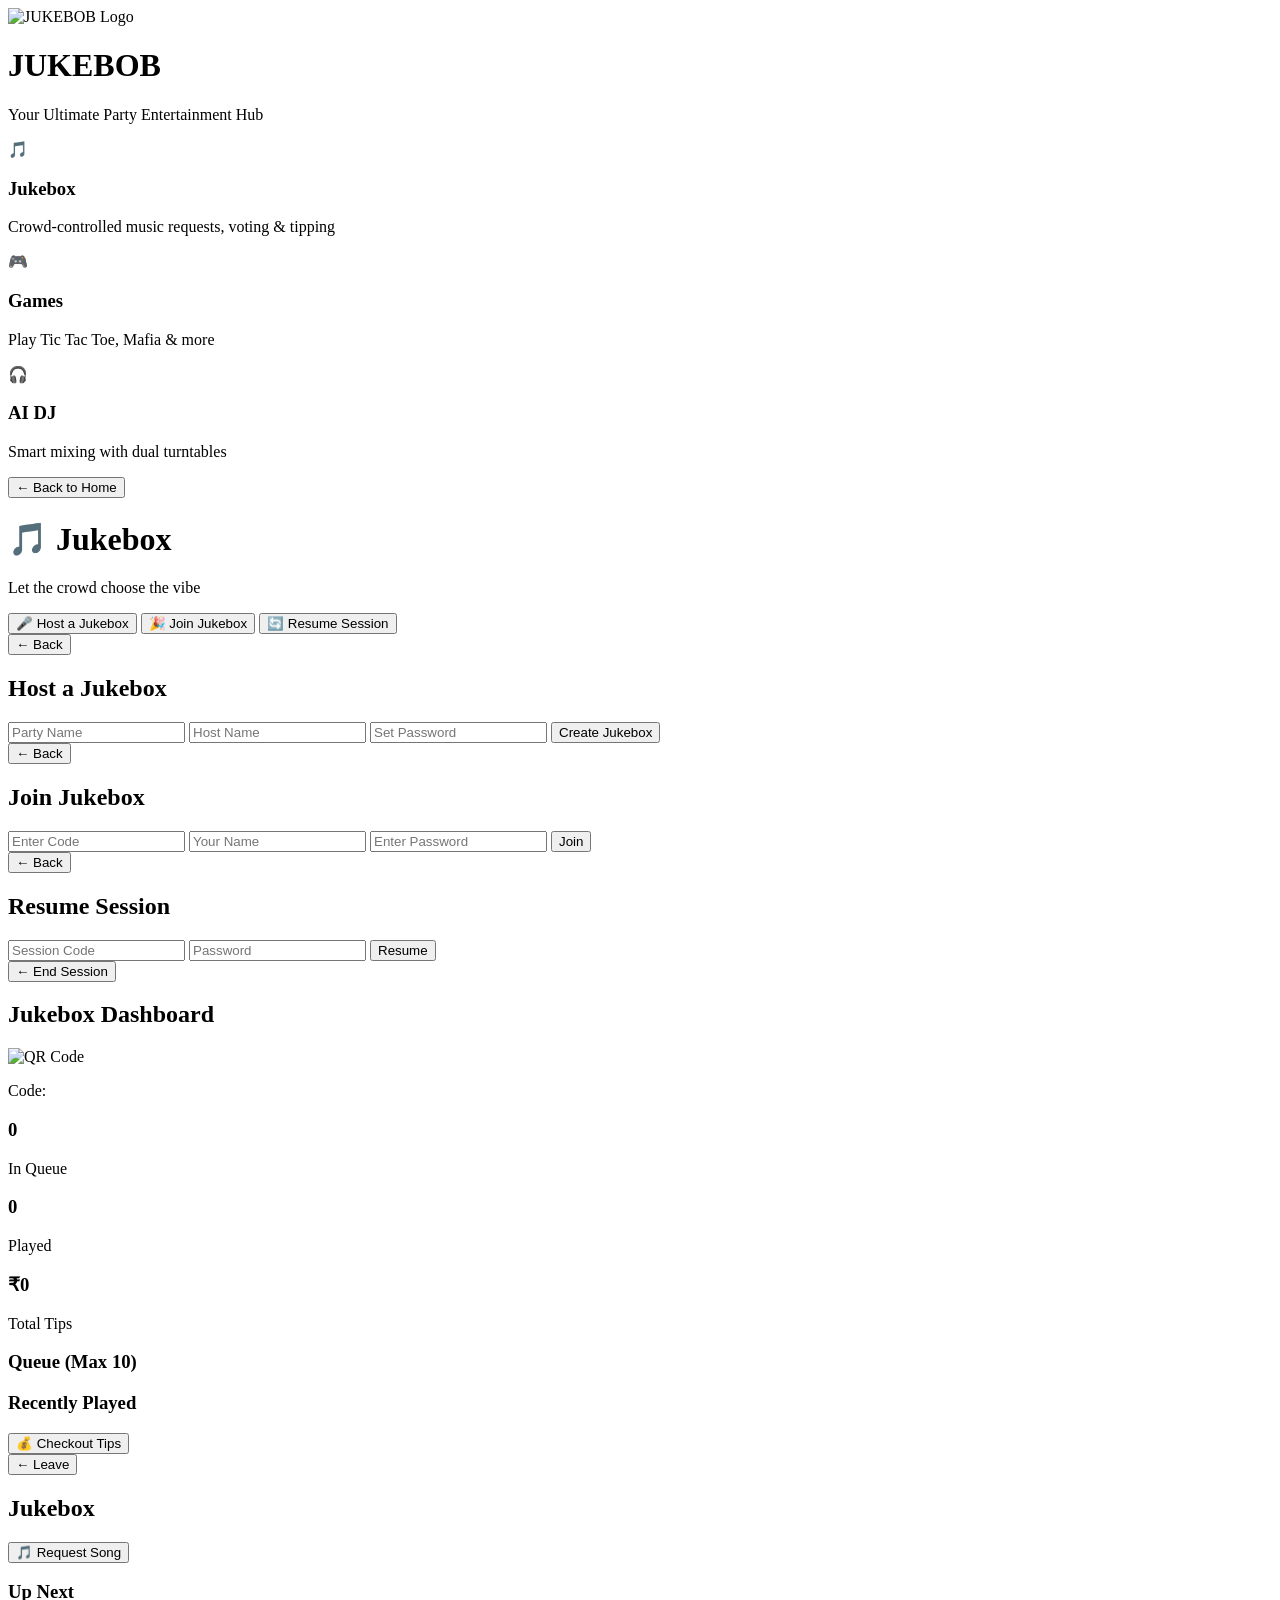
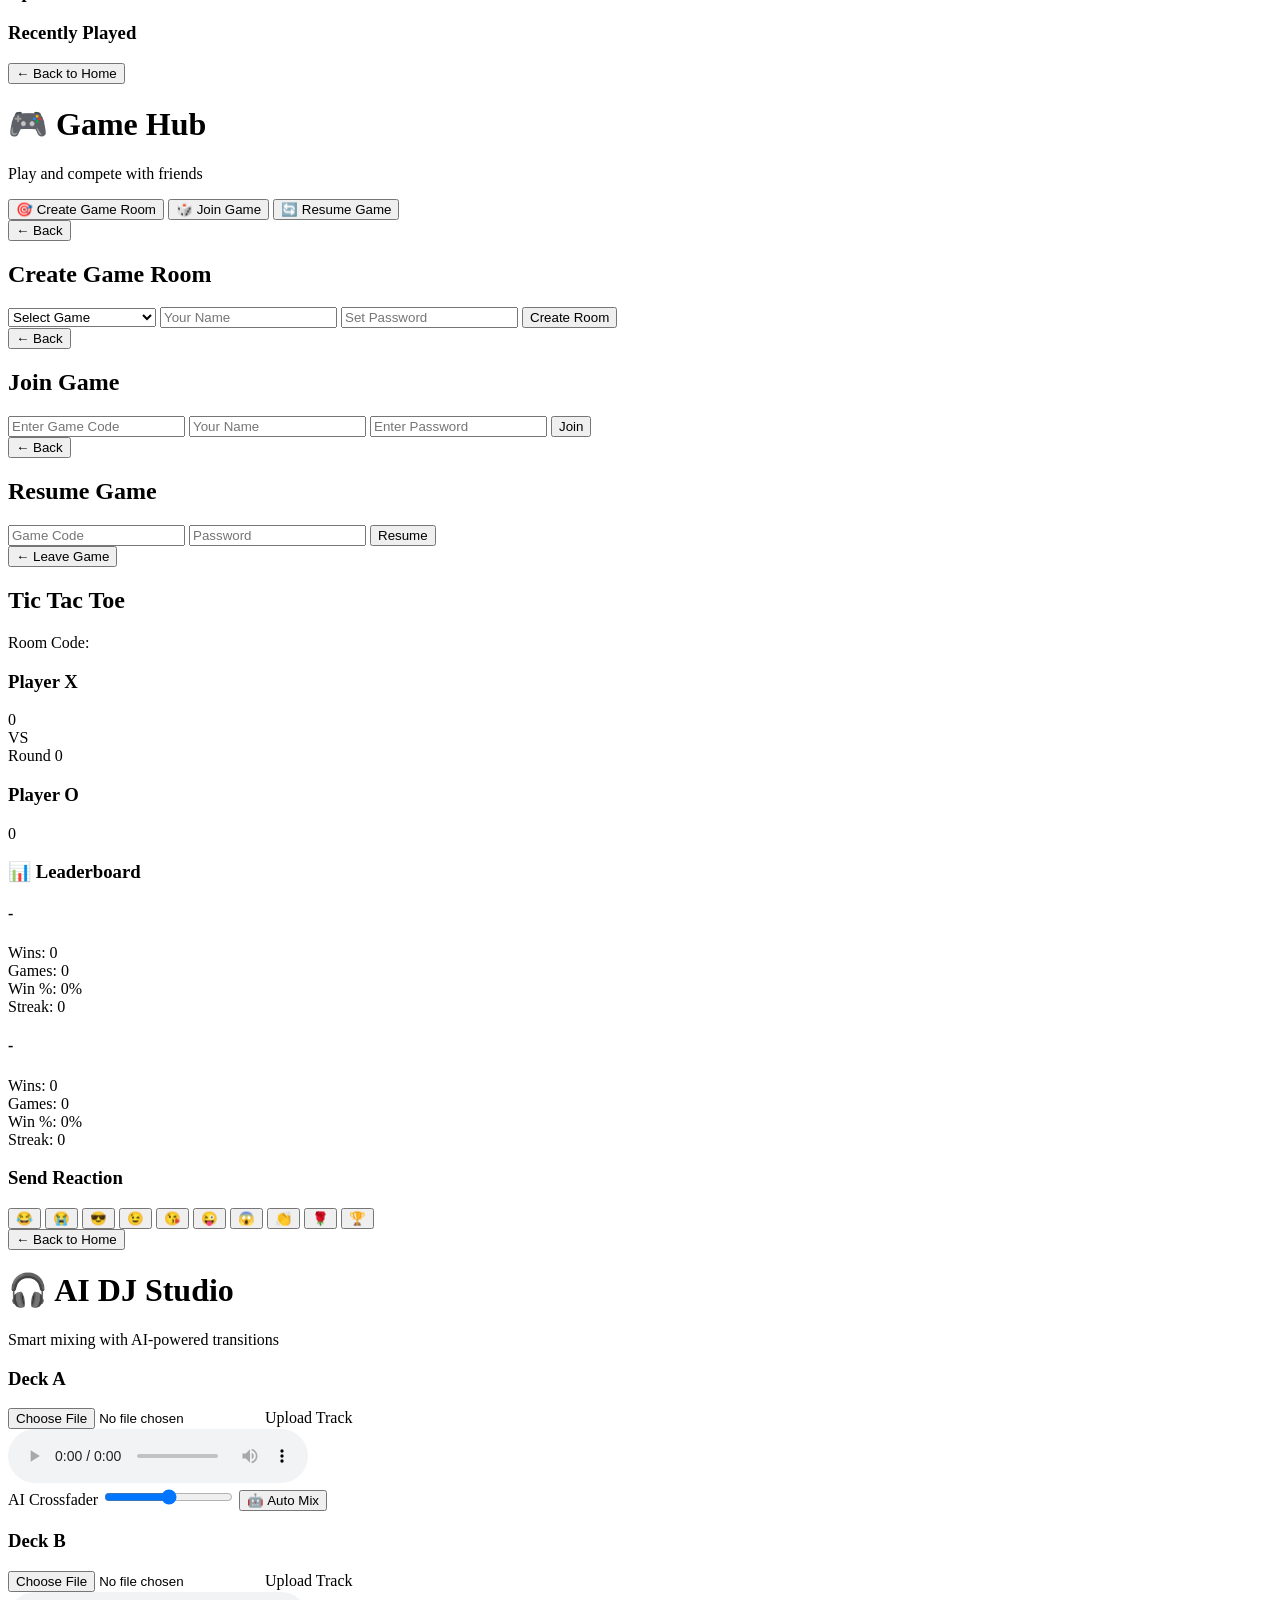
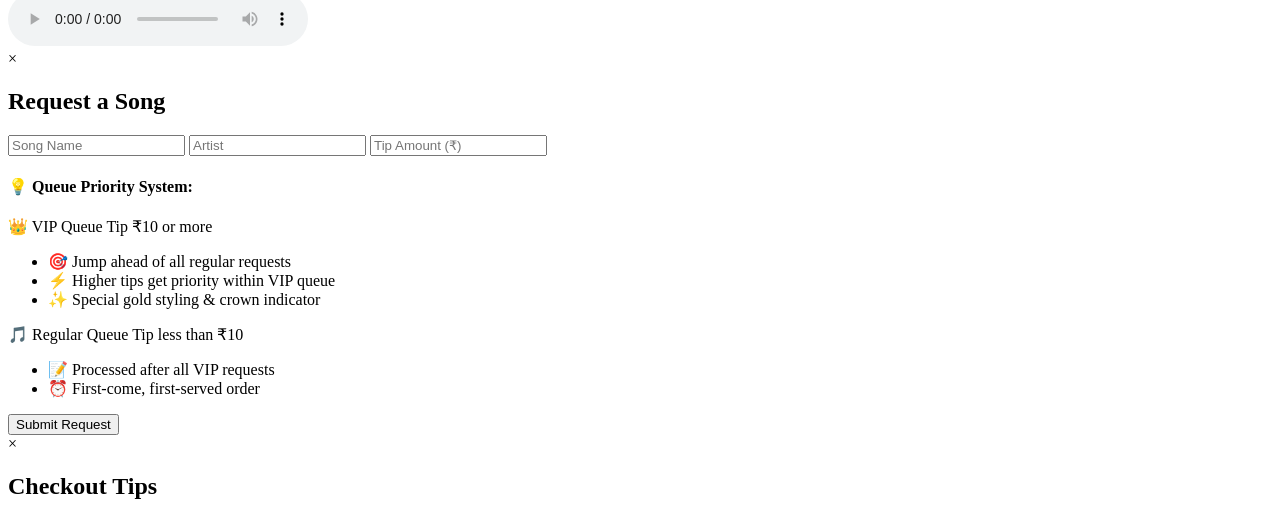
==== commit f34ff7cd: "Add scoreboard, leaderboard, and restart functionality to games Implements a game scoreboard, player" ====
--- a/frontend/index.html
+++ b/frontend/index.html
@@ -218,8 +218,87 @@
                         <p>Room Code: <strong id="ttt-room-code"></strong></p>
                         <p id="ttt-turn-info"></p>
                     </div>
-                    <div id="tictactoe-board" class="ttt-board"></div>
+                    
+                    <!-- Scoreboard -->
+                    <div id="scoreboard" class="scoreboard">
+                        <div class="score-display">
+                            <div class="player-score player-x">
+                                <h3 id="player1-name">Player X</h3>
+                                <div class="score-value" id="score-x">0</div>
+                            </div>
+                            <div class="score-divider">
+                                <span>VS</span>
+                                <div class="games-played">Round <span id="round-number">0</span></div>
+                            </div>
+                            <div class="player-score player-o">
+                                <h3 id="player2-name">Player O</h3>
+                                <div class="score-value" id="score-o">0</div>
+                            </div>
+                        </div>
+                    </div>
+                    
+                    <div class="game-container">
+                        <div id="tictactoe-board" class="ttt-board"></div>
+                        
+                        <!-- Leaderboard Panel -->
+                        <div id="leaderboard" class="leaderboard-panel">
+                            <h3>📊 Leaderboard</h3>
+                            <div id="leaderboard-content">
+                                <div class="leaderboard-player" id="lb-player1">
+                                    <h4 class="lb-name">-</h4>
+                                    <div class="lb-stats">
+                                        <div class="stat-item">
+                                            <span class="stat-label">Wins:</span>
+                                            <span class="stat-value" id="lb-p1-wins">0</span>
+                                        </div>
+                                        <div class="stat-item">
+                                            <span class="stat-label">Games:</span>
+                                            <span class="stat-value" id="lb-p1-games">0</span>
+                                        </div>
+                                        <div class="stat-item">
+                                            <span class="stat-label">Win %:</span>
+                                            <span class="stat-value" id="lb-p1-percent">0%</span>
+                                        </div>
+                                        <div class="stat-item">
+                                            <span class="stat-label">Streak:</span>
+                                            <span class="stat-value streak" id="lb-p1-streak">0</span>
+                                        </div>
+                                    </div>
+                                </div>
+                                <div class="leaderboard-player" id="lb-player2">
+                                    <h4 class="lb-name">-</h4>
+                                    <div class="lb-stats">
+                                        <div class="stat-item">
+                                            <span class="stat-label">Wins:</span>
+                                            <span class="stat-value" id="lb-p2-wins">0</span>
+                                        </div>
+                                        <div class="stat-item">
+                                            <span class="stat-label">Games:</span>
+                                            <span class="stat-value" id="lb-p2-games">0</span>
+                                        </div>
+                                        <div class="stat-item">
+                                            <span class="stat-label">Win %:</span>
+                                            <span class="stat-value" id="lb-p2-percent">0%</span>
+                                        </div>
+                                        <div class="stat-item">
+                                            <span class="stat-label">Streak:</span>
+                                            <span class="stat-value streak" id="lb-p2-streak">0</span>
+                                        </div>
+                                    </div>
+                                </div>
+                            </div>
+                        </div>
+                    </div>
+                    
                     <p id="ttt-result"></p>
+                    
+                    <!-- Play Again Button (shown after game ends) -->
+                    <div id="restart-container" class="restart-container" style="display: none;">
+                        <button id="restart-btn" class="btn btn-restart" onclick="requestRestart()">
+                            🔄 Play Again
+                        </button>
+                        <p id="restart-status" class="restart-status"></p>
+                    </div>
                     
                     <!-- Emoji Reaction Panel -->
                     <div id="emoji-panel" class="emoji-panel">
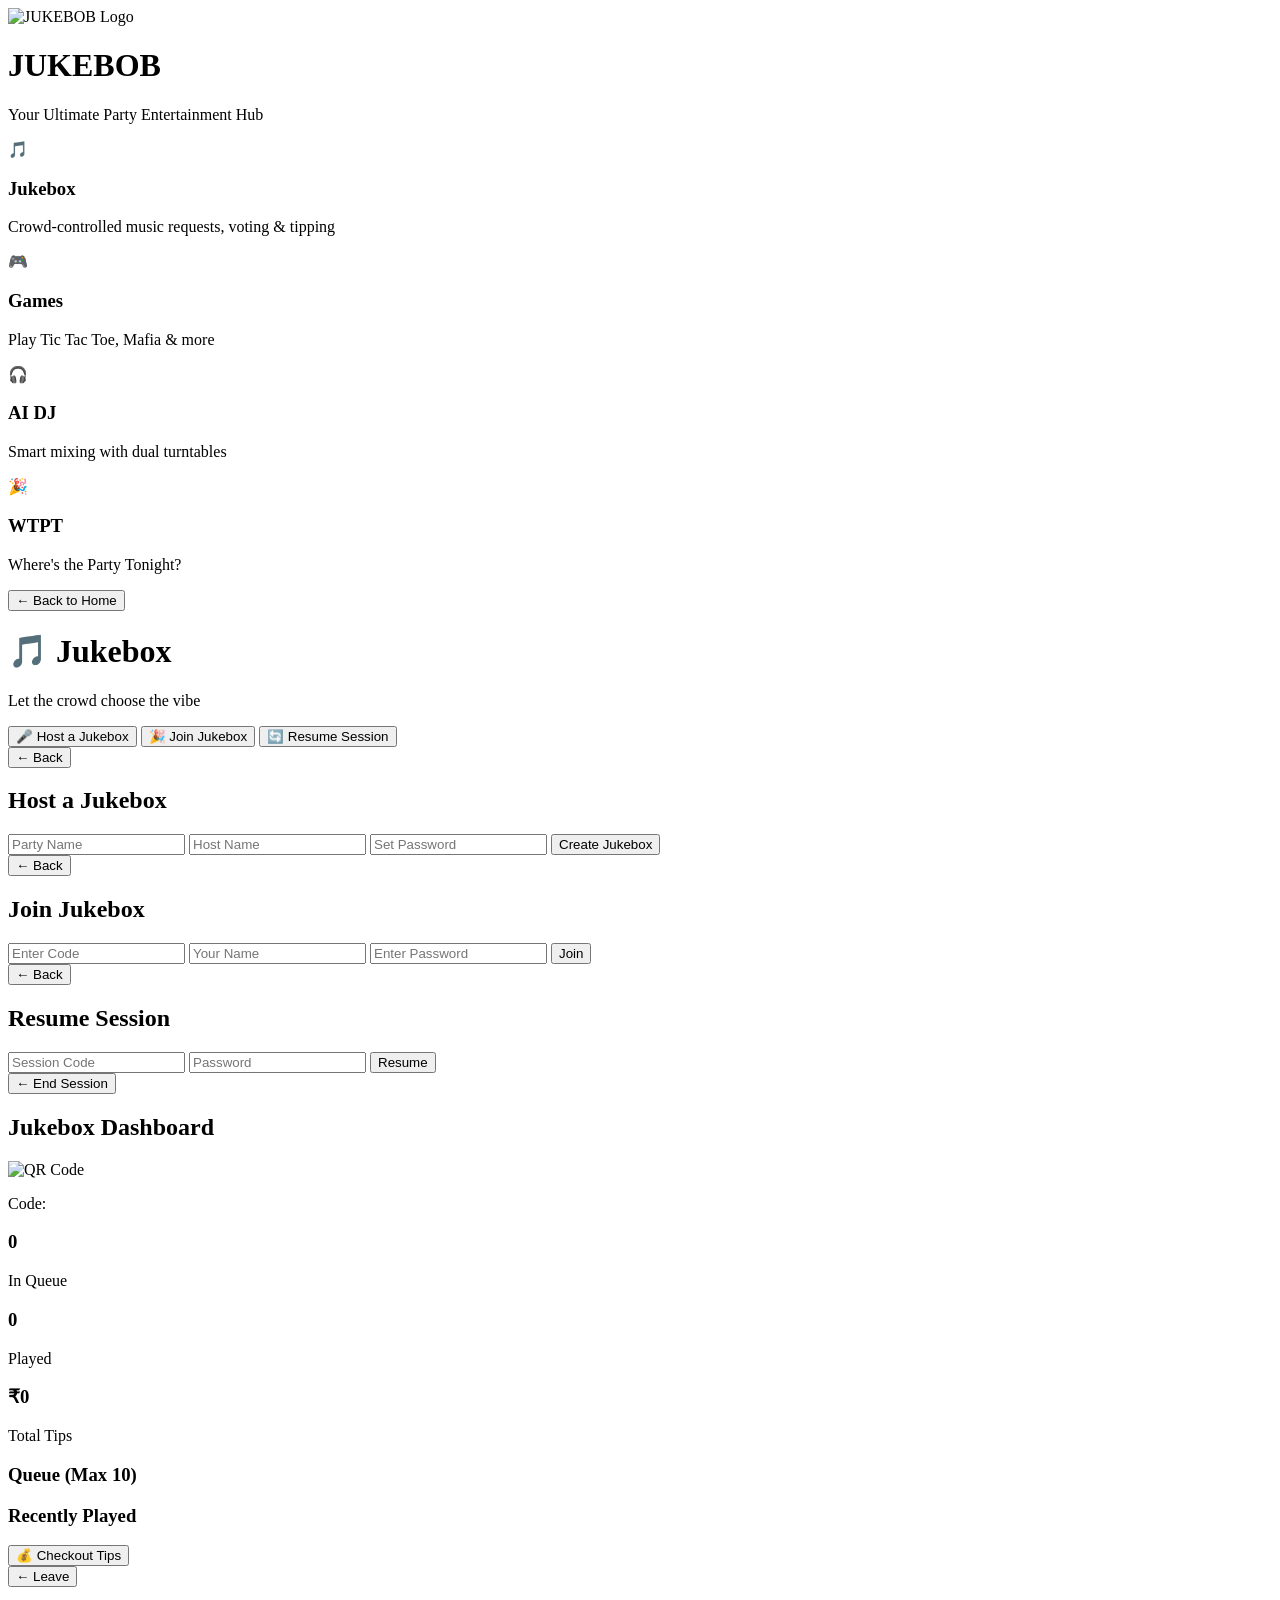
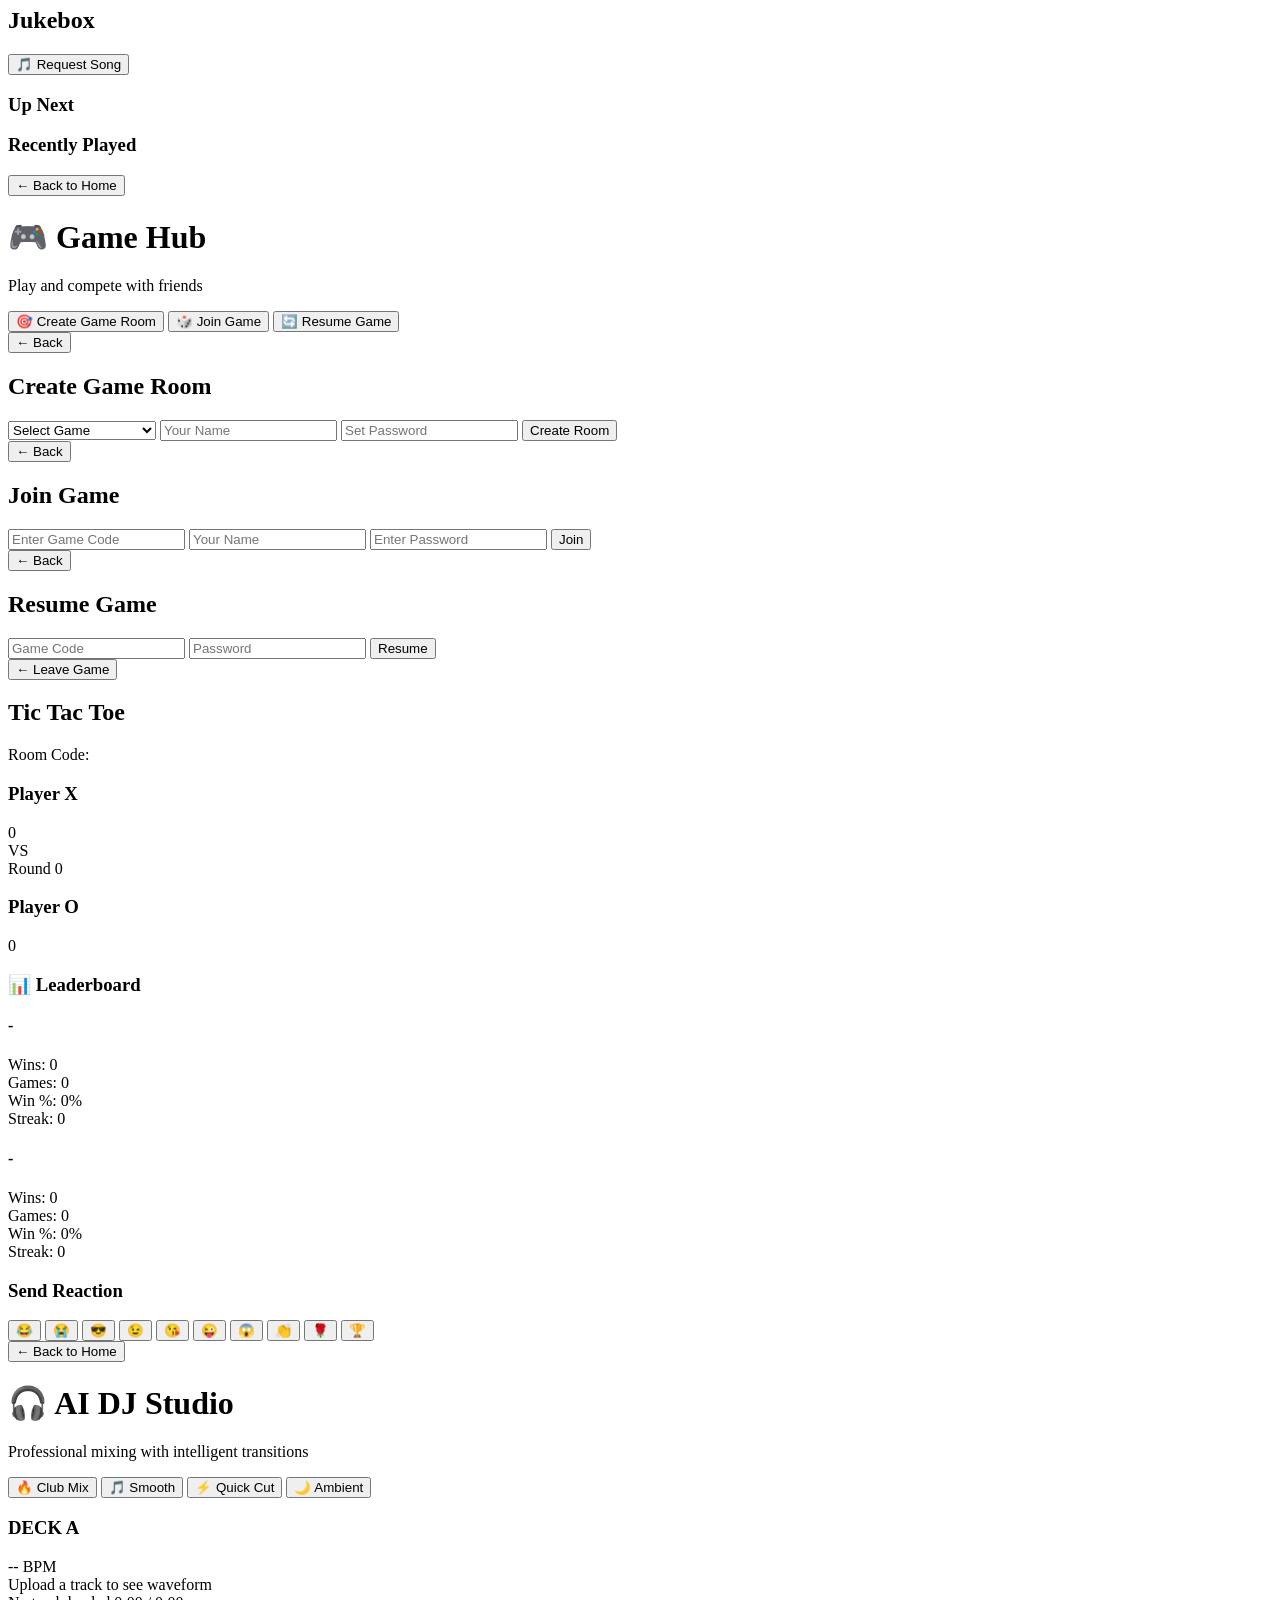
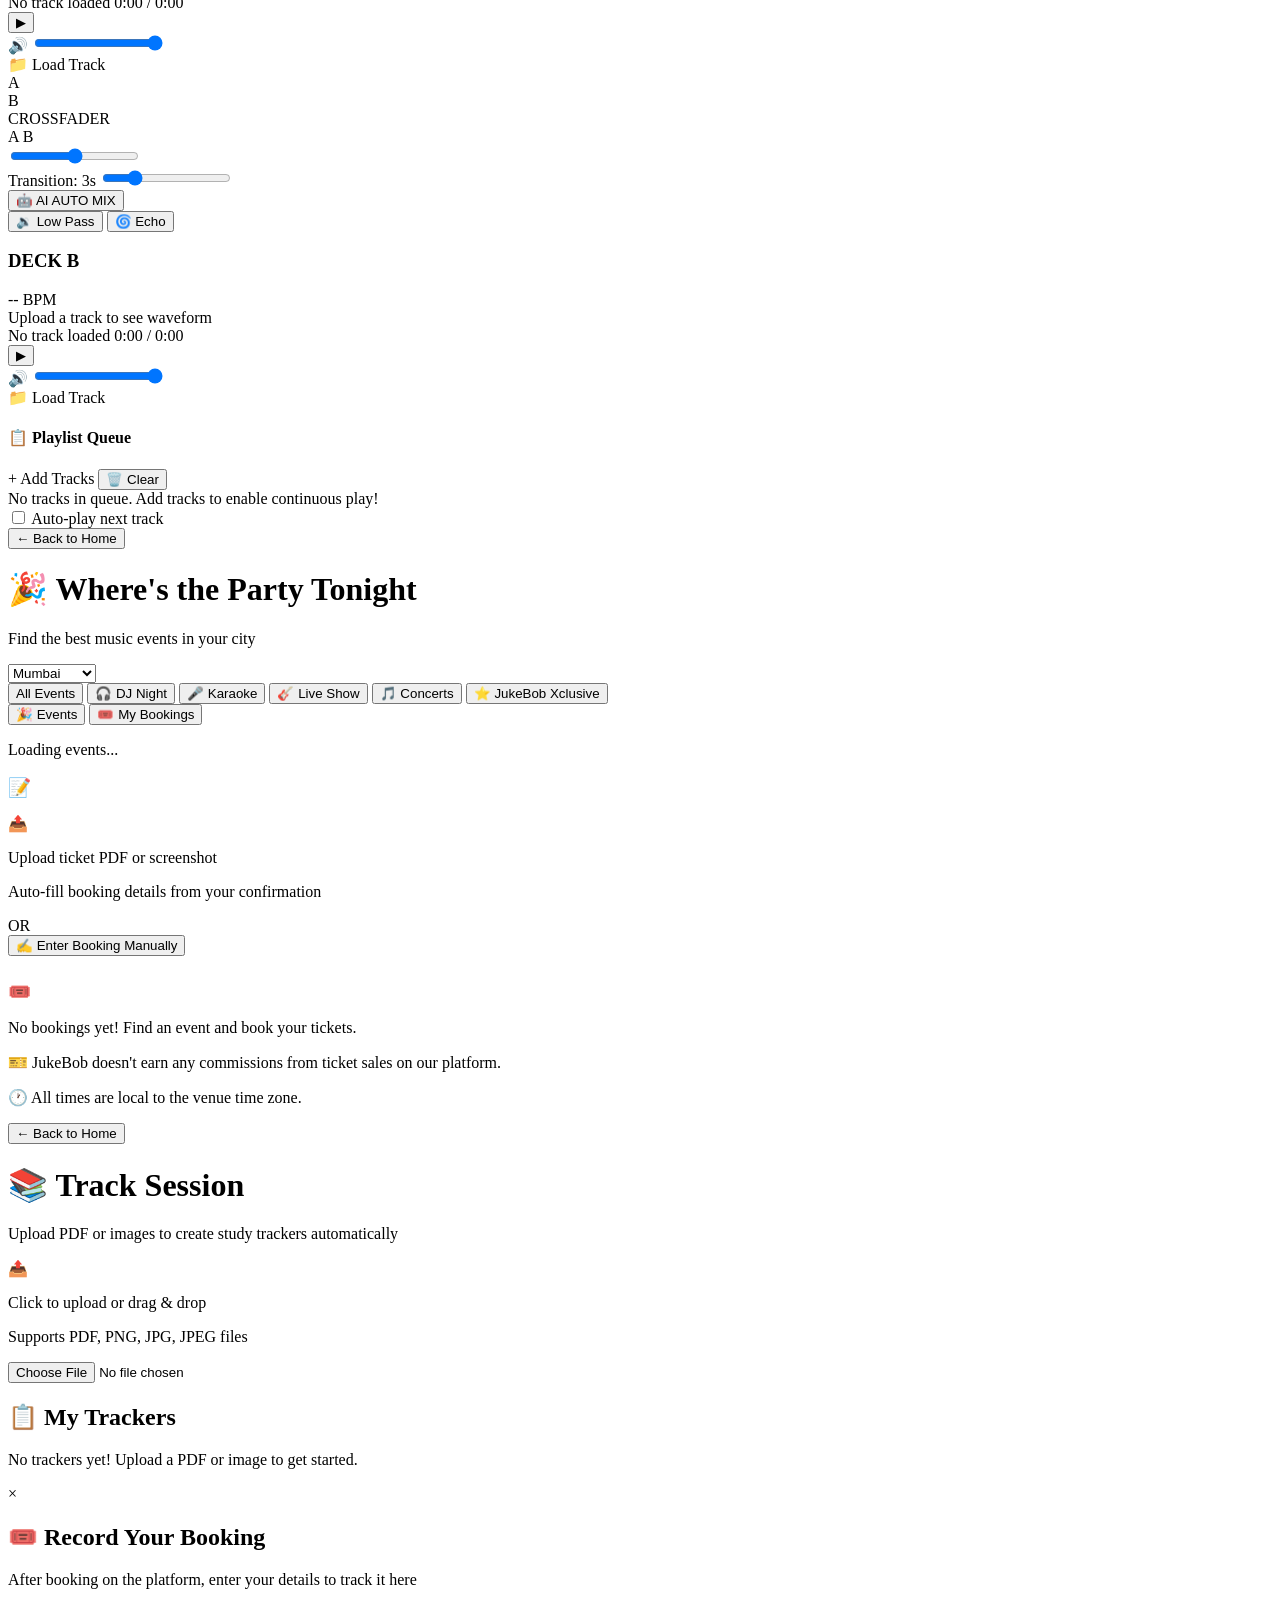
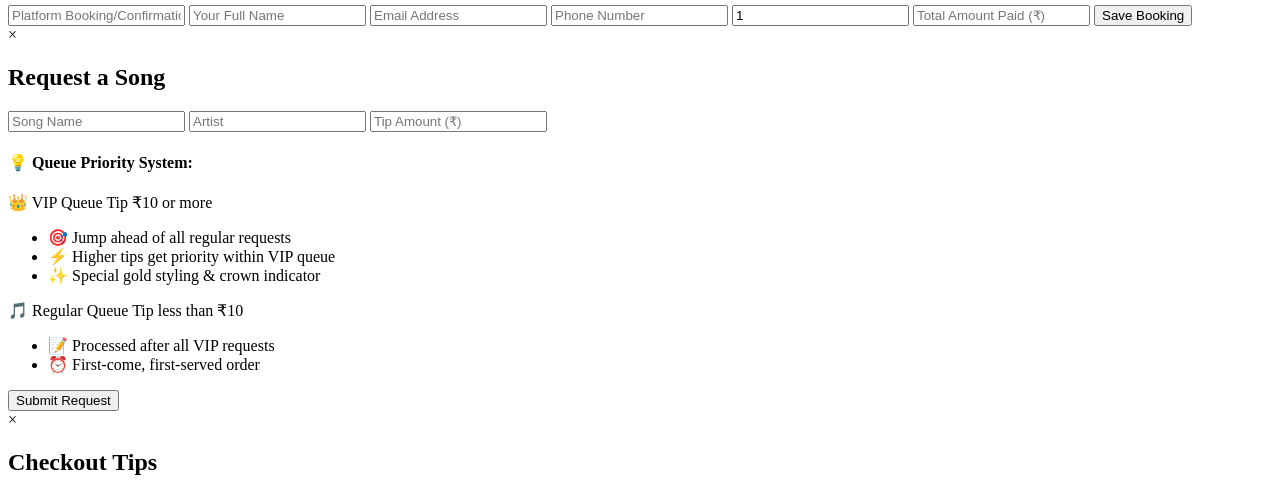
==== commit be1f24bd: "Add comprehensive README and project updates - Added star README.md with full documentation - Update" ====
--- a/frontend/index.html
+++ b/frontend/index.html
@@ -1,5 +1,6 @@
 <!DOCTYPE html>
 <html lang="en">
+
 <head>
     <meta charset="UTF-8">
     <meta name="viewport" content="width=device-width, initial-scale=1.0">
@@ -7,6 +8,7 @@
     <link rel="stylesheet" href="/styles.css">
     <link rel="icon" href="/icon.png" type="image/png">
 </head>
+
 <body>
     <div id="app">
         <!-- Main Home Screen -->
@@ -15,25 +17,31 @@
                 <img src="/logo.png" alt="JUKEBOB Logo" class="main-logo">
                 <h1>JUKEBOB</h1>
                 <p class="tagline">Your Ultimate Party Entertainment Hub</p>
-                
+
                 <div class="section-cards">
                     <div class="section-card jukebox-card" onclick="showSection('jukebox')">
                         <div class="card-icon">🎵</div>
                         <h3>Jukebox</h3>
                         <p>Crowd-controlled music requests, voting & tipping</p>
                     </div>
-                    
+
                     <div class="section-card games-card" onclick="showSection('games')">
                         <div class="card-icon">🎮</div>
                         <h3>Games</h3>
                         <p>Play Tic Tac Toe, Mafia & more</p>
                     </div>
-                    
+
                     <div class="section-card aidj-card" onclick="showSection('ai-dj')">
                         <div class="card-icon">🎧</div>
                         <h3>AI DJ</h3>
                         <p>Smart mixing with dual turntables</p>
                     </div>
+
+                    <div class="section-card wtpt-card" onclick="showSection('wtpt')">
+                        <div class="card-icon">🎉</div>
+                        <h3>WTPT</h3>
+                        <p>Where's the Party Tonight?</p>
+                    </div>
                 </div>
             </div>
         </div>
@@ -42,11 +50,11 @@
         <div id="jukebox-section" class="screen jukebox-theme">
             <div class="container">
                 <button class="btn-back" onclick="backToHome()">← Back to Home</button>
-                
+
                 <div id="jukebox-home" class="sub-screen active">
                     <h1>🎵 Jukebox</h1>
                     <p class="tagline">Let the crowd choose the vibe</p>
-                    
+
                     <div class="button-group">
                         <button class="btn btn-primary" onclick="showJukeboxScreen('create-jukebox')">
                             🎤 Host a Jukebox
@@ -134,7 +142,7 @@
                 <div id="guest-jukebox" class="sub-screen">
                     <button class="btn-back" onclick="leaveJukebox()">← Leave</button>
                     <h2 id="guest-jukebox-name">Jukebox</h2>
-                    
+
                     <button class="btn btn-primary" onclick="showRequestForm()">
                         🎵 Request Song
                     </button>
@@ -157,11 +165,11 @@
         <div id="games-section" class="screen games-theme">
             <div class="container">
                 <button class="btn-back" onclick="backToHome()">← Back to Home</button>
-                
+
                 <div id="games-home" class="sub-screen active">
                     <h1>🎮 Game Hub</h1>
                     <p class="tagline">Play and compete with friends</p>
-                    
+
                     <div class="button-group">
                         <button class="btn btn-primary" onclick="showGamesScreen('create-game')">
                             🎯 Create Game Room
@@ -218,7 +226,7 @@
                         <p>Room Code: <strong id="ttt-room-code"></strong></p>
                         <p id="ttt-turn-info"></p>
                     </div>
-                    
+
                     <!-- Scoreboard -->
                     <div id="scoreboard" class="scoreboard">
                         <div class="score-display">
@@ -236,10 +244,10 @@
                             </div>
                         </div>
                     </div>
-                    
+
                     <div class="game-container">
                         <div id="tictactoe-board" class="ttt-board"></div>
-                        
+
                         <!-- Leaderboard Panel -->
                         <div id="leaderboard" class="leaderboard-panel">
                             <h3>📊 Leaderboard</h3>
@@ -289,9 +297,9 @@
                             </div>
                         </div>
                     </div>
-                    
+
                     <p id="ttt-result"></p>
-                    
+
                     <!-- Play Again Button (shown after game ends) -->
                     <div id="restart-container" class="restart-container" style="display: none;">
                         <button id="restart-btn" class="btn btn-restart" onclick="requestRestart()">
@@ -299,7 +307,7 @@
                         </button>
                         <p id="restart-status" class="restart-status"></p>
                     </div>
-                    
+
                     <!-- Emoji Reaction Panel -->
                     <div id="emoji-panel" class="emoji-panel">
                         <h3>Send Reaction</h3>
@@ -316,7 +324,7 @@
                             <button class="emoji-btn" onclick="sendEmoji('🏆')" title="Trophy">🏆</button>
                         </div>
                     </div>
-                    
+
                     <!-- Container for floating emoji reactions -->
                     <div id="emoji-reactions-container" class="emoji-reactions-container"></div>
                 </div>
@@ -327,37 +335,308 @@
         <div id="ai-dj-section" class="screen aidj-theme">
             <div class="container">
                 <button class="btn-back" onclick="backToHome()">← Back to Home</button>
-                
+
                 <h1>🎧 AI DJ Studio</h1>
-                <p class="tagline">Smart mixing with AI-powered transitions</p>
-                
-                <div class="turntables">
-                    <div class="turntable">
-                        <h3>Deck A</h3>
-                        <div class="track-upload">
-                            <input type="file" id="deck-a-file" accept="audio/*" onchange="loadTrack('a', this)">
-                            <label for="deck-a-file">Upload Track</label>
-                        </div>
-                        <div id="deck-a-info" class="track-info"></div>
-                        <audio id="deck-a-player" controls></audio>
-                    </div>
-                    
-                    <div class="crossfader">
-                        <label>AI Crossfader</label>
-                        <input type="range" id="crossfader" min="0" max="100" value="50">
-                        <button class="btn btn-primary" onclick="aiAutoMix()">🤖 Auto Mix</button>
-                    </div>
-                    
-                    <div class="turntable">
-                        <h3>Deck B</h3>
-                        <div class="track-upload">
-                            <input type="file" id="deck-b-file" accept="audio/*" onchange="loadTrack('b', this)">
-                            <label for="deck-b-file">Upload Track</label>
-                        </div>
-                        <div id="deck-b-info" class="track-info"></div>
-                        <audio id="deck-b-player" controls></audio>
-                    </div>
-                </div>
+                <p class="tagline">Professional mixing with intelligent transitions</p>
+
+                <!-- Mix Presets -->
+                <div class="mix-presets">
+                    <button class="preset-btn active" data-duration="3" onclick="setMixPreset(this, 3)">🔥 Club
+                        Mix</button>
+                    <button class="preset-btn" data-duration="6" onclick="setMixPreset(this, 6)">🎵 Smooth</button>
+                    <button class="preset-btn" data-duration="1" onclick="setMixPreset(this, 1)">⚡ Quick Cut</button>
+                    <button class="preset-btn" data-duration="10" onclick="setMixPreset(this, 10)">🌙 Ambient</button>
+                </div>
+
+                <!-- DJ Decks -->
+                <div class="dj-decks">
+                    <!-- Deck A -->
+                    <div class="deck deck-a" id="deck-a">
+                        <div class="deck-header">
+                            <h3>DECK A</h3>
+                            <span class="bpm-display" id="bpm-a">-- BPM</span>
+                        </div>
+                        <div class="waveform-container" id="waveform-a">
+                            <div class="waveform-placeholder">Upload a track to see waveform</div>
+                        </div>
+                        <div class="track-info" id="deck-a-info">
+                            <span class="track-name">No track loaded</span>
+                            <span class="track-time">0:00 / 0:00</span>
+                        </div>
+                        <div class="progress-bar">
+                            <div class="progress-fill" id="progress-a"></div>
+                        </div>
+                        <div class="deck-controls">
+                            <button class="play-btn" id="play-a" onclick="togglePlay('a')">▶</button>
+                            <div class="volume-control">
+                                <span>🔊</span>
+                                <input type="range" class="volume-slider" id="volume-a" min="0" max="100" value="100"
+                                    oninput="setVolume('a', this.value)">
+                            </div>
+                            <input type="file" id="deck-a-file" accept="audio/*" onchange="loadTrack('a', this)"
+                                style="display:none">
+                            <label for="deck-a-file" class="upload-btn">📁 Load Track</label>
+                        </div>
+                        <audio id="deck-a-player"></audio>
+                    </div>
+
+                    <!-- Center Mixer -->
+                    <div class="mixer-section">
+                        <div class="vu-meters">
+                            <div class="vu-meter-container">
+                                <span>A</span>
+                                <div class="vu-meter" id="vu-a">
+                                    <div class="vu-fill"></div>
+                                </div>
+                            </div>
+                            <div class="vu-meter-container">
+                                <span>B</span>
+                                <div class="vu-meter" id="vu-b">
+                                    <div class="vu-fill"></div>
+                                </div>
+                            </div>
+                        </div>
+
+                        <div class="crossfader-container">
+                            <label>CROSSFADER</label>
+                            <div class="crossfader-labels">
+                                <span>A</span>
+                                <span>B</span>
+                            </div>
+                            <input type="range" id="crossfader" min="0" max="100" value="50"
+                                oninput="manualCrossfade(this.value)">
+                        </div>
+
+                        <div class="transition-time">
+                            <label>Transition: <span id="fade-time">3</span>s</label>
+                            <input type="range" id="fade-duration" min="1" max="10" value="3"
+                                oninput="updateFadeTime(this.value)">
+                        </div>
+
+                        <button class="automix-btn" onclick="aiAutoMix()" id="automix-btn">
+                            🤖 AI AUTO MIX
+                        </button>
+
+                        <div class="mix-effects">
+                            <button class="effect-btn" onclick="toggleEffect('lowpass')" id="effect-lowpass">🔉 Low
+                                Pass</button>
+                            <button class="effect-btn" onclick="toggleEffect('echo')" id="effect-echo">🌀 Echo</button>
+                        </div>
+                    </div>
+
+                    <!-- Deck B -->
+                    <div class="deck deck-b" id="deck-b">
+                        <div class="deck-header">
+                            <h3>DECK B</h3>
+                            <span class="bpm-display" id="bpm-b">-- BPM</span>
+                        </div>
+                        <div class="waveform-container" id="waveform-b">
+                            <div class="waveform-placeholder">Upload a track to see waveform</div>
+                        </div>
+                        <div class="track-info" id="deck-b-info">
+                            <span class="track-name">No track loaded</span>
+                            <span class="track-time">0:00 / 0:00</span>
+                        </div>
+                        <div class="progress-bar">
+                            <div class="progress-fill" id="progress-b"></div>
+                        </div>
+                        <div class="deck-controls">
+                            <button class="play-btn" id="play-b" onclick="togglePlay('b')">▶</button>
+                            <div class="volume-control">
+                                <span>🔊</span>
+                                <input type="range" class="volume-slider" id="volume-b" min="0" max="100" value="100"
+                                    oninput="setVolume('b', this.value)">
+                            </div>
+                            <input type="file" id="deck-b-file" accept="audio/*" onchange="loadTrack('b', this)"
+                                style="display:none">
+                            <label for="deck-b-file" class="upload-btn">📁 Load Track</label>
+                        </div>
+                        <audio id="deck-b-player"></audio>
+                    </div>
+                </div>
+
+                <!-- Playlist Queue -->
+                <div class="playlist-section">
+                    <div class="playlist-header">
+                        <h4>📋 Playlist Queue</h4>
+                        <div class="playlist-controls">
+                            <input type="file" id="add-to-queue" accept="audio/*" multiple onchange="addToQueue(this)"
+                                style="display:none">
+                            <label for="add-to-queue" class="add-queue-btn">+ Add Tracks</label>
+                            <button class="clear-queue-btn" onclick="clearPlaylist()">🗑️ Clear</button>
+                        </div>
+                    </div>
+                    <div id="playlist-items" class="playlist-items">
+                        <div class="playlist-empty">No tracks in queue. Add tracks to enable continuous play!</div>
+                    </div>
+                    <div class="autoplay-toggle">
+                        <label class="toggle-switch">
+                            <input type="checkbox" id="autoplay-toggle" onchange="toggleAutoplay()">
+                            <span class="toggle-slider"></span>
+                        </label>
+                        <span>Auto-play next track</span>
+                    </div>
+                </div>
+            </div>
+        </div>
+
+        <!-- WTPT (Where's the Party Tonight) Section -->
+        <div id="wtpt-section" class="screen wtpt-theme">
+            <div class="container">
+                <button class="btn-back" onclick="backToHome()">← Back to Home</button>
+
+                <div class="wtpt-header">
+                    <h1>🎉 Where's the Party Tonight</h1>
+                    <p class="tagline">Find the best music events in your city</p>
+                </div>
+
+                <!-- City & Filters -->
+                <div class="wtpt-filters">
+                    <select id="wtpt-city" onchange="loadWTPTEvents()">
+                        <option value="mumbai">Mumbai</option>
+                        <option value="delhi">Delhi NCR</option>
+                        <option value="bangalore">Bangalore</option>
+                        <option value="pune">Pune</option>
+                        <option value="goa">Goa</option>
+                        <option value="hyderabad">Hyderabad</option>
+                        <option value="chennai">Chennai</option>
+                        <option value="kolkata">Kolkata</option>
+                    </select>
+                </div>
+
+                <!-- Category Tabs -->
+                <div class="wtpt-categories">
+                    <button class="category-tab active" onclick="filterWTPTCategory('all')">All Events</button>
+                    <button class="category-tab" onclick="filterWTPTCategory('dj_night')">🎧 DJ Night</button>
+                    <button class="category-tab" onclick="filterWTPTCategory('karaoke')">🎤 Karaoke</button>
+                    <button class="category-tab" onclick="filterWTPTCategory('live_show')">🎸 Live Show</button>
+                    <button class="category-tab" onclick="filterWTPTCategory('concert')">🎵 Concerts</button>
+                    <button class="category-tab jukebob-exclusive" onclick="filterWTPTCategory('exclusive')">⭐ JukeBob
+                        Xclusive</button>
+                </div>
+
+                <!-- View Tabs -->
+                <div class="wtpt-view-tabs">
+                    <button class="view-tab active" onclick="showWTPTView('events')">🎉 Events</button>
+                    <button class="view-tab" onclick="showWTPTView('bookings')">🎟️ My Bookings</button>
+                </div>
+
+                <!-- Events View -->
+                <div id="wtpt-events-view" class="wtpt-view active">
+                    <div id="wtpt-events-grid" class="events-grid">
+                        <div class="loading-events">
+                            <div class="spinner"></div>
+                            <p>Loading events...</p>
+                        </div>
+                    </div>
+                </div>
+
+                <!-- My Bookings View -->
+                <div id="wtpt-bookings-view" class="wtpt-view">
+                    <!-- Quick Add Options -->
+                    <div class="booking-add-section">
+                        <h3 style="margin-bottom: 15px; color: #fff;">📝 Add Your Booking</h3>
+
+                        <!-- Upload Option -->
+                        <div class="booking-upload-zone"
+                            onclick="document.getElementById('booking-file-input').click()">
+                            <div class="upload-icon">📤</div>
+                            <p class="upload-text">Upload ticket PDF or screenshot</p>
+                            <p class="upload-hint">Auto-fill booking details from your confirmation</p>
+                            <input type="file" id="booking-file-input" accept=".pdf,.png,.jpg,.jpeg,image/*"
+                                onchange="handleBookingUpload(this)" style="display: none;">
+                        </div>
+
+                        <!-- Or Manual Entry -->
+                        <div class="booking-add-divider">
+                            <span>OR</span>
+                        </div>
+
+                        <button class="btn btn-primary booking-manual-btn" onclick="openManualBookingModal()">
+                            ✍️ Enter Booking Manually
+                        </button>
+                    </div>
+
+                    <!-- Bookings List -->
+                    <h3 style="margin: 25px 0 15px; color: #fff;">🎟️ My Bookings</h3>
+                    <div id="my-bookings-list" class="bookings-list">
+                        <div class="no-bookings">
+                            <p>No bookings yet! Find an event and book your tickets.</p>
+                        </div>
+                    </div>
+                </div>
+
+                <!-- Disclaimer Note -->
+                <div class="wtpt-disclaimer">
+                    <p>🎫 JukeBob doesn't earn any commissions from ticket sales on our platform.</p>
+                    <p>🕐 All times are local to the venue time zone.</p>
+                </div>
+            </div>
+        </div>
+
+        <!-- TRACK SESSION Section -->
+        <div id="tracker-section" class="screen tracker-theme">
+            <div class="container">
+                <button class="btn-back" onclick="backToHome()">← Back to Home</button>
+
+                <div class="tracker-header">
+                    <h1>📚 Track Session</h1>
+                    <p class="tagline">Upload PDF or images to create study trackers automatically</p>
+                </div>
+
+                <!-- Upload Zone -->
+                <div class="upload-zone" id="upload-zone"
+                    onclick="document.getElementById('tracker-file-input').click()">
+                    <div class="upload-icon">📤</div>
+                    <p class="upload-text">Click to upload or drag & drop</p>
+                    <p class="upload-hint">Supports PDF, PNG, JPG, JPEG files</p>
+                    <input type="file" id="tracker-file-input" class="upload-input"
+                        accept=".pdf,.png,.jpg,.jpeg,image/*" onchange="handleTrackerUpload(this)">
+                </div>
+
+                <!-- Processing Indicator -->
+                <div id="tracker-processing" class="processing-indicator" style="display: none;">
+                    <div class="spinner"></div>
+                    <p>🤖 AI is parsing your document...</p>
+                </div>
+
+                <!-- Trackers Grid -->
+                <div id="trackers-container">
+                    <h2 style="margin-bottom: 20px;">📋 My Trackers</h2>
+                    <div id="trackers-grid" class="trackers-grid">
+                        <div class="no-trackers">
+                            <p>No trackers yet! Upload a PDF or image to get started.</p>
+                        </div>
+                    </div>
+                </div>
+            </div>
+        </div>
+
+        <!-- WTPT Booking Modal -->
+        <div id="wtpt-booking-modal" class="modal">
+            <div class="modal-content wtpt-modal">
+                <span class="close" onclick="closeWTPTBookingModal()">&times;</span>
+                <h2>🎟️ Record Your Booking</h2>
+                <p class="modal-subtitle">After booking on the platform, enter your details to track it here</p>
+
+                <form onsubmit="submitWTPTBooking(event)">
+                    <input type="hidden" id="wtpt-event-id">
+                    <input type="hidden" id="wtpt-event-title">
+                    <input type="hidden" id="wtpt-event-platform">
+                    <input type="hidden" id="wtpt-event-venue">
+                    <input type="hidden" id="wtpt-event-date">
+
+                    <div class="booking-event-info" id="booking-event-info"></div>
+
+                    <input type="text" id="wtpt-booking-id" placeholder="Platform Booking/Confirmation ID" required>
+                    <input type="text" id="wtpt-user-name" placeholder="Your Full Name" required>
+                    <input type="email" id="wtpt-user-email" placeholder="Email Address" required>
+                    <input type="tel" id="wtpt-user-phone" placeholder="Phone Number" required>
+                    <input type="number" id="wtpt-tickets" placeholder="Number of Tickets" min="1" value="1" required>
+                    <input type="number" id="wtpt-amount" placeholder="Total Amount Paid (₹)" min="0" required>
+
+                    <button type="submit" class="btn btn-primary">Save Booking</button>
+                </form>
             </div>
         </div>
 
@@ -370,7 +649,7 @@
                     <input type="text" id="song-name" placeholder="Song Name" required>
                     <input type="text" id="song-artist" placeholder="Artist" required>
                     <input type="number" id="tip-amount" placeholder="Tip Amount (₹)" min="0" step="0.01">
-                    
+
                     <div class="vip-benefits-info">
                         <h4>💡 Queue Priority System:</h4>
                         <div class="queue-tier">
@@ -391,7 +670,7 @@
                             <li>⏰ First-come, first-served order</li>
                         </ul>
                     </div>
-                    
+
                     <button type="submit" class="btn btn-primary">Submit Request</button>
                 </form>
             </div>
@@ -409,4 +688,5 @@
 
     <script src="/app.js"></script>
 </body>
-</html>
+
+</html>
